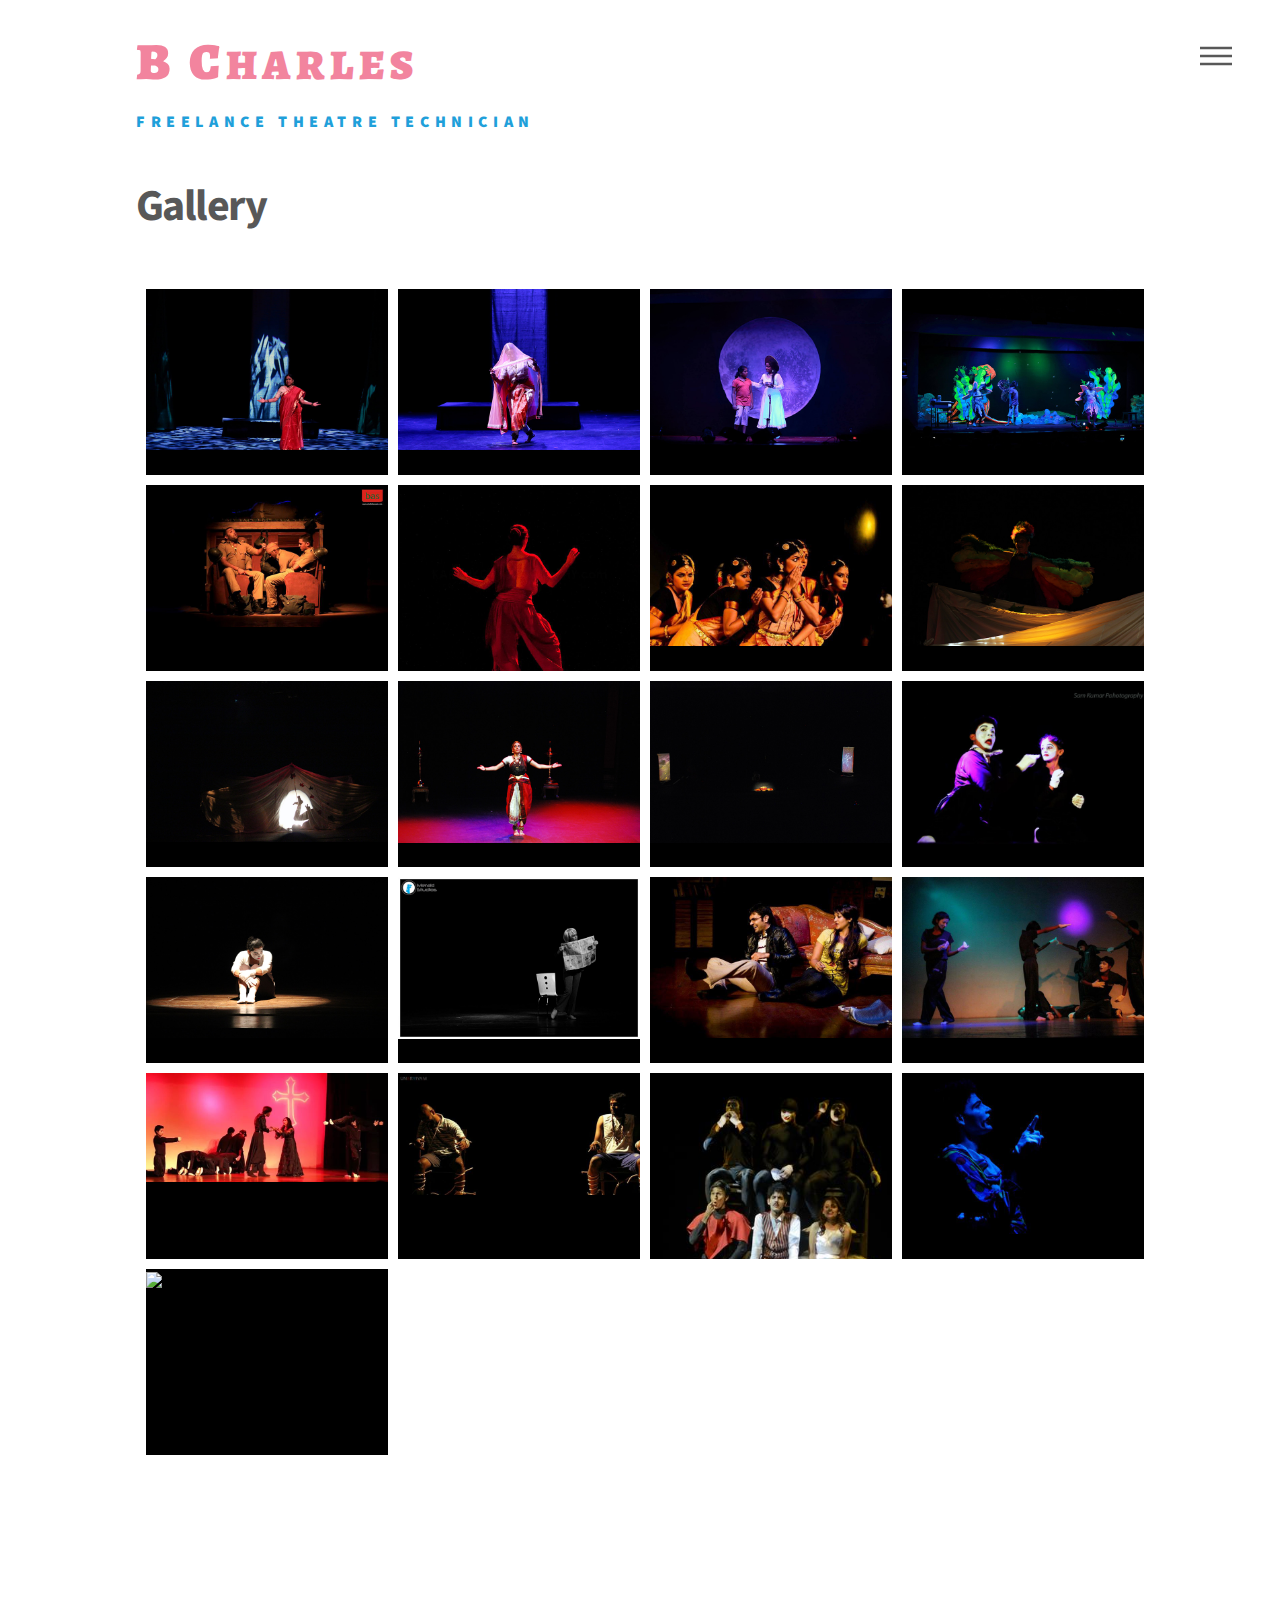
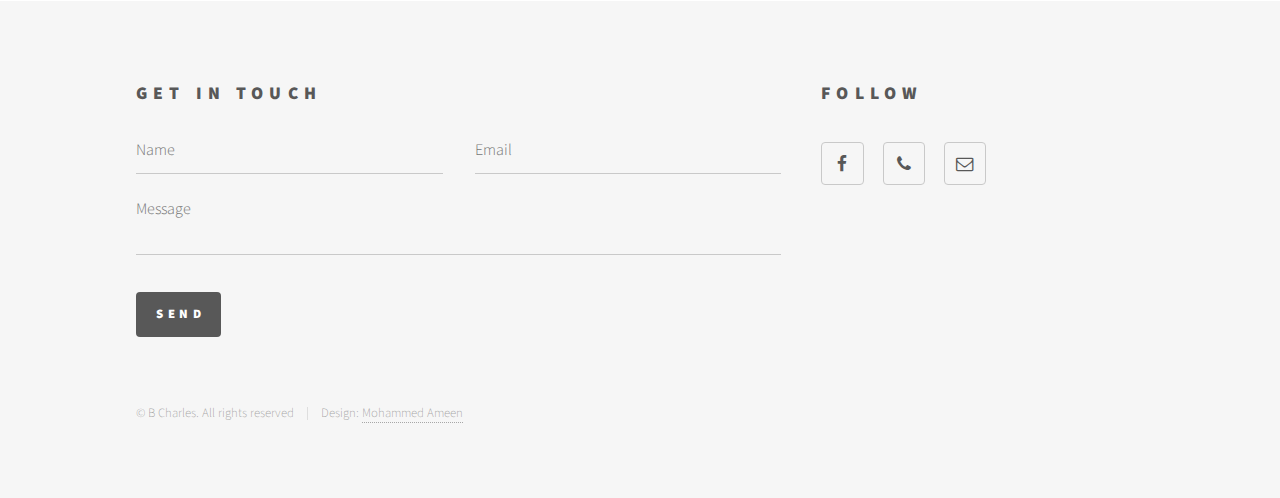
==== gallery.html @ 758cbd4a "Added all files (assets and markup)" ====
<!DOCTYPE html>
<html lang="en">
<!-- Head tag -->
<head>
    <meta charset="utf-8">
    <meta http-equiv="X-UA-Compatible" content="IE=edge">
    <meta name="viewport" content="width=device-width, initial-scale=1.0" />
    <title>Charles: Freelance Theatre Technician's Gallery</title>
    <!--[if lte IE 8]><script src="assets/js/ie/html5shiv.js"></script><![endif]-->
    <link rel="stylesheet" href="assets/css/gallery.css" type="text/css" />
    <!--[if lte IE 9]><link rel="stylesheet" href="assets/css/ie9.css" /><![endif]-->
    <!--[if lte IE 8]><link rel="stylesheet" href="assets/css/ie8.css" /><![endif]-->
    <!-- Meta tags -->
    <meta name="description" content="I’m Charles B, a multi-faceted freelance theatre technician with a background in History & Psychology. I spend most of my time doing Theatre, particularly lighting design, sound, stage and event management." />
    <meta name="keywords" content="charles b, b charles, charles theatre, chennai region, theatre, lighting design, sound design, stage design, set design, event management, freelance theatre technician, mithran devanesan, mithran, design, chennai, chennai theatre technician, freelance theatre chennai" />
    <meta name="robots" content="index, nofollow">
    <meta name="author" content="Charles B">
    <!-- Open Graph -->
    <meta property="og:title" content="Charles – Freelance Theatre Technician's Gallery.">
    <meta property="og:site_name" content="theatrecharles.com">
    <meta property="og:url" content="http://www.theatrecharles.com/gallery.html">
    <meta property="og:description" content="I’m Charles B, a multi-faceted freelance theatre technician with a background in History & Psychology. I spend most of my time doing Theatre, particularly lighting design, sound, stage and event management.">
    <meta property="og:type" content="website">
    <meta property="og:image" content="https://s3.amazonaws.com/www.theatrecharles.com/charles-thumb.jpg" />
    <!-- Twitter Card -->
    <meta name="twitter:card" content="summary_large_image">
    <meta name="twitter:site" content="theatrecharles.com">
    <meta name="twitter:title" content="Charles – Freelance Theatre Technician's Gallery.">
    <meta name="twitter:description" content="I’m Charles B, a multi-faceted freelance theatre technician with a background in History & Psychology. I spend most of my time doing Theatre, particularly lighting design, sound, stage and event management.">
    <meta name="twitter:image:src" content="https://s3.amazonaws.com/www.theatrecharles.com/charles-thumb.jpg">
    <!-- Gallery -->
    <link rel="stylesheet" type="text/css" href="assets/css/swipebox.min.css" />
    <!-- Google Analytics -->
</head>

<body>
    <div id="wrapper">
        <!-- Menu -->
        <!-- Header -->
        <header id="header">
            <div class="inner">

                <!-- Logo -->
                <a href="index.html" class="logo">
                    <span class="title"><span class="cap">B C</span>harles</span><br/><span class="tagline">Freelance Theatre Technician</span>
                </a>
                <!-- Nav -->
                <nav>
                    <ul>
                        <li><a href="#menu">Menu</a></li>
                    </ul>
                </nav>
            </div>
        </header>

        <!-- Menu -->
        <nav id="menu">
            <h2>Menu</h2>
            <ul>
                <li><a href="index.html">Home</a></li>
                <li><a href="portfolio.html">Portfolio</a></li>
                <li><a href="gallery.html" class="active-page">Gallery</a></li>
                <li><a href="about.html">About</a></li>
            </ul>
        </nav>

        <div id="main">
            <div class="inner">
                <!-- Main Content -->
                <h1>Gallery</h1>
                <!-- Gallery -->
                <div class="gallery-container">
                    <div class="picture-container">
                        <a href="images/Aham-sita-Gowri.jpg" class="swipebox" title="Aham Sita Gowri">
                            <img src="images/Aham-sita-Gowri.jpg" class="img-thumbnail">
                        </a>
                    </div>
                    <div class="picture-container">
                        <a href="images/Aham-Sita-Vidhya.jpg" class="swipebox" title="Aham Sita Vidhya">
                            <img src="images/Aham-Sita-Vidhya.jpg" class="img-thumbnail">
                        </a>
                    </div>
                    <div class="picture-container">
                        <a href="images/Bharathi-2.jpg" class="swipebox" title="Bharati 2">
                            <img src="images/Bharathi-2.jpg" class="img-thumbnail">
                        </a>
                    </div>
                
                    <div class="picture-container">
                        <a href="images/Bharathi.jpg" class="swipebox" title="Bharathi">
                            <img src="images/Bharathi.jpg" class="img-thumbnail">
                        </a>
                    </div>

                    <div class="picture-container">
                        <a href="images/biloxi-Blues.jpg" class="swipebox" title="Biloxi Blues">
                            <img src="images/biloxi-Blues.jpg" class="img-thumbnail">
                        </a>
                    </div>
                    <div class="picture-container">
                        <a href="images/Dance-2.jpg" class="swipebox" title="Dance 2">
                            <img src="images/Dance-2.jpg" class="img-thumbnail">
                        </a>
                    </div>
                    <div class="picture-container">
                        <a href="images/dance.jpg" class="swipebox" title="Dance">
                            <img src="images/dance.jpg" class="img-thumbnail">
                        </a>
                    </div>
                    <div class="picture-container">
                        <a href="images/edith-2.jpg" class="swipebox" title="Edith 2">
                            <img src="images/edith-2.jpg" class="img-thumbnail">
                        </a>
                    </div>
                    <div class="picture-container">
                        <a href="images/edith.jpg" class="swipebox" title="Edith">
                            <img src="images/edith.jpg" class="img-thumbnail">
                        </a>
                    </div>
                    <div class="picture-container">
                        <a href="images/F&A-anju.jpg" class="swipebox" title="Fire & Ash Anju">
                            <img src="images/F&A-anju.jpg" class="img-thumbnail">
                        </a>
                    </div>
                    <div class="picture-container">
                        <a href="images/fire-&-Ash.jpg" class="swipebox" title="Fire & Ash">
                            <img src="images/fire-&-Ash.jpg" class="img-thumbnail">
                        </a>
                    </div>
                    <div class="picture-container">
                        <a href="images/Mime-Festival.jpg" class="swipebox" title="Mime Festival">
                            <img src="images/Mime-Festival.jpg" class="img-thumbnail">
                        </a>
                    </div>
                    <div class="picture-container">
                        <a href="images/mime.jpg" class="swipebox" title="Mime">
                            <img src="images/mime.jpg" class="img-thumbnail">
                        </a>
                    </div>
                    <div class="picture-container">
                        <a href="images/ofra-France.jpg" class="swipebox" title="ofra France">
                            <img src="images/ofra-France.jpg" class="img-thumbnail">
                        </a>
                    </div>
                    <div class="picture-container">
                        <a href="images/Raj-&-his-red-hot-lovers.jpg" class="swipebox" title="Raj & his red hot lovers">
                            <img src="images/Raj-&-his-red-hot-lovers.jpg" class="img-thumbnail">
                        </a>
                    </div>
                    <div class="picture-container">
                        <a href="images/mactrics.jpeg" class="swipebox" title="Mactrics">
                            <img src="images/mactrics.jpeg" class="img-thumbnail">
                        </a>
                    </div>
                    <div class="picture-container">
                        <a href="images/Macbeth.jpeg" class="swipebox" title="Macbeth">
                            <img src="images/Macbeth.jpeg" class="img-thumbnail">
                        </a>
                    </div>
                    <div class="picture-container">
                        <a href="images/show-Boat.jpg" class="swipebox" title="Show boat">
                            <img src="images/show-Boat.jpg" class="img-thumbnail">
                        </a>
                    </div>
                    <div class="picture-container">
                        <a href="images/circus.jpg" class="swipebox" title="Circus">
                            <img src="images/circus.jpg" class="img-thumbnail">
                        </a>
                    </div>
                    <div class="picture-container">
                        <a href="images/vidhuran.jpeg" class="swipebox" title="Vidhuran">
                            <img src="images/vidhuran.jpeg" class="img-thumbnail">
                        </a>
                    </div>
                    <div class="picture-container">
                        <a href="images/clown.jpg" class="swipebox" title="Clown">
                            <img src="images/clown.jpg" class="img-thumbnail">
                        </a>
                    </div>
                </div>
            </div>
        </div>
        <!-- Footer -->
        <footer id="footer">
            <div class="inner">
                <section>
                    <h2>Get in touch</h2>
                    <form method="post" action="https://formspree.io/theatrecharles@gmail.com">
                        <div class="field half first">
                            <input type="text" name="name" id="name" placeholder="Name" />
                        </div>
                        <div class="field half">
                            <input type="email" name="email" id="email" placeholder="Email" />
                        </div>
                        <div class="field">
                            <textarea name="message" id="message" placeholder="Message"></textarea>
                        </div>
                        <input type="hidden" name="_next" value="http://www.theatrecharles.com/thanks.html" />
                        <ul class="actions">
                            <li><input type="submit" value="Send" class="special" /></li>
                        </ul>
                    </form>
                </section>
                <section>
                    <h2>Follow</h2>
                    <ul class="icons">
                        <li><a href="https://www.facebook.com/TheatreCharles/" class="icon style2 fa-facebook"><span class="label">Facebook</span></a></li>
                        <li><a href="tel:+919841495497" class="icon style2 fa-phone"><span class="label">Phone</span></a></li>
                        <li><a href="mailto:theatrecharles@gmail.com" class="icon style2 fa-envelope-o"><span class="label">Email</span></a></li>
                    </ul>
                </section>
                <ul class="copyright">
                    <li>&copy; B Charles. All rights reserved</li><li>Design: <a href="http://ameen.in">Mohammed Ameen</a></li>
                </ul>
            </div>
        </footer>
    </div>
<!-- Scripts -->
    <script src="https://ajax.googleapis.com/ajax/libs/jquery/2.2.4/jquery.min.js"></script>
    <script src="assets/js/skel.min.js"></script>
    <script src="assets/js/util.js"></script>
    <!--[if lte IE 8]><script src="assets/js/ie/respond.min.js"></script><![endif]-->
    <script src="assets/js/main.js"></script>
    <script src="assets/js/jquery.swipebox.min.js"></script>
    <script type="text/javascript">
        ;( function( $ ) {
            $( '.swipebox' ).swipebox();
        } )( jQuery );
    </script>
</body>
</html>
---- assets/css/gallery.css ----
@import url(font-awesome.min.css);
@import 'https://fonts.googleapis.com/css?family=Source+Sans+Pro:300,700,900';
@import 'https://fonts.googleapis.com/css?family=Alegreya+SC';

/* Reset */
html, body, div, span, applet, object, iframe, h1, h2, h3, h4, h5, h6, p, blockquote, pre, a, abbr, acronym, address, big, cite, code, del, dfn, em, img, ins, kbd, q, s, samp, small, strike, strong, sub, sup, tt, var, b, u, i, center, dl, dt, dd, ol, ul, li, fieldset, form, label, legend, table, caption, tbody, tfoot, thead, tr, th, td, article, aside, canvas, details, embed, figure, figcaption, footer, header, hgroup, menu, nav, output, ruby, section, summary, time, mark, audio, video {
  margin: 0;
  padding: 0;
  border: 0;
  font-size: 100%;
  font: inherit;
  vertical-align: baseline; }

article, aside, details, figcaption, figure, footer, header, hgroup, menu, nav, section {
  display: block; }

body {
  line-height: 1; }

ol, ul {
  list-style: none; }

blockquote, q {
  quotes: none; }

blockquote:before, blockquote:after, q:before, q:after {
  content: '';
  content: none; }

table {
  border-collapse: collapse;
  border-spacing: 0; }

body {
  -webkit-text-size-adjust: none; }

/* Box Model */
*, *:before, *:after {
  -moz-box-sizing: border-box;
  -webkit-box-sizing: border-box;
  box-sizing: border-box; }

/* Grid */
.row {
  border-bottom: solid 1px transparent;
  -moz-box-sizing: border-box;
  -webkit-box-sizing: border-box;
  box-sizing: border-box; }

.row > * {
  float: left;
  -moz-box-sizing: border-box;
  -webkit-box-sizing: border-box;
  box-sizing: border-box; }

.row:after, .row:before {
  content: '';
  display: block;
  clear: both;
  height: 0; }

.row.uniform > * > :first-child {
  margin-top: 0; }

.row.uniform > * > :last-child {
  margin-bottom: 0; }

.row.\30 \25 > * {
  padding: 0 0 0 0em; }

.row.\30 \25 {
  margin: 0 0 -1px 0em; }

.row.uniform.\30 \25 > * {
  padding: 0em 0 0 0em; }

.row.uniform.\30 \25 {
  margin: 0em 0 -1px 0em; }

.row > * {
  padding: 0 0 0 2em; }

.row {
  margin: 0 0 -1px -2em; }

.row.uniform > * {
  padding: 2em 0 0 2em; }

.row.uniform {
  margin: -2em 0 -1px -2em; }

.row.\32 00\25 > * {
  padding: 0 0 0 4em; }

.row.\32 00\25 {
  margin: 0 0 -1px -4em; }

.row.uniform.\32 00\25 > * {
  padding: 4em 0 0 4em; }

.row.uniform.\32 00\25 {
  margin: -4em 0 -1px -4em; }

.row.\31 50\25 > * {
  padding: 0 0 0 3em; }

.row.\31 50\25 {
  margin: 0 0 -1px -3em; }

.row.uniform.\31 50\25 > * {
  padding: 3em 0 0 3em; }

.row.uniform.\31 50\25 {
  margin: -3em 0 -1px -3em; }

.row.\35 0\25 > * {
  padding: 0 0 0 1em; }

.row.\35 0\25 {
  margin: 0 0 -1px -1em; }

.row.uniform.\35 0\25 > * {
  padding: 1em 0 0 1em; }

.row.uniform.\35 0\25 {
  margin: -1em 0 -1px -1em; }

.row.\32 5\25 > * {
  padding: 0 0 0 0.5em; }

.row.\32 5\25 {
  margin: 0 0 -1px -0.5em; }

.row.uniform.\32 5\25 > * {
  padding: 0.5em 0 0 0.5em; }

.row.uniform.\32 5\25 {
  margin: -0.5em 0 -1px -0.5em; }

.\31 2u, .\31 2u\24 {
  width: 100%;
  clear: none;
  margin-left: 0; }

.\31 1u, .\31 1u\24 {
  width: 91.6666666667%;
  clear: none;
  margin-left: 0; }

.\31 0u, .\31 0u\24 {
  width: 83.3333333333%;
  clear: none;
  margin-left: 0; }

.\39 u, .\39 u\24 {
  width: 75%;
  clear: none;
  margin-left: 0; }

.\38 u, .\38 u\24 {
  width: 66.6666666667%;
  clear: none;
  margin-left: 0; }

.\37 u, .\37 u\24 {
  width: 58.3333333333%;
  clear: none;
  margin-left: 0; }

.\36 u, .\36 u\24 {
  width: 50%;
  clear: none;
  margin-left: 0; }

.\35 u, .\35 u\24 {
  width: 41.6666666667%;
  clear: none;
  margin-left: 0; }

.\34 u, .\34 u\24 {
  width: 33.3333333333%;
  clear: none;
  margin-left: 0; }

.\33 u, .\33 u\24 {
  width: 25%;
  clear: none;
  margin-left: 0; }

.\32 u, .\32 u\24 {
  width: 16.6666666667%;
  clear: none;
  margin-left: 0; }

.\31 u, .\31 u\24 {
  width: 8.3333333333%;
  clear: none;
  margin-left: 0; }

.\31 2u\24 + *,
.\31 1u\24 + *,
.\31 0u\24 + *,
.\39 u\24 + *,
.\38 u\24 + *,
.\37 u\24 + *,
.\36 u\24 + *,
.\35 u\24 + *,
.\34 u\24 + *,
.\33 u\24 + *,
.\32 u\24 + *,
.\31 u\24 + * {
  clear: left; }

.\-11u {
  margin-left: 91.6666666667%; }

.\-10u {
  margin-left: 83.3333333333%; }

.\-9u {
  margin-left: 75%; }

.\-8u {
  margin-left: 66.6666666667%; }

.\-7u {
  margin-left: 58.3333333333%; }

.\-6u {
  margin-left: 50%; }

.\-5u {
  margin-left: 41.6666666667%; }

.\-4u {
  margin-left: 33.3333333333%; }

.\-3u {
  margin-left: 25%; }

.\-2u {
  margin-left: 16.6666666667%; }

.\-1u {
  margin-left: 8.3333333333%; }

@media screen and (max-width: 1680px) {
  .row > * {
    padding: 0 0 0 2em; }
  .row {
    margin: 0 0 -1px -2em; }
  .row.uniform > * {
    padding: 2em 0 0 2em; }
  .row.uniform {
    margin: -2em 0 -1px -2em; }
  .row.\32 00\25 > * {
    padding: 0 0 0 4em; }
  .row.\32 00\25 {
    margin: 0 0 -1px -4em; }
  .row.uniform.\32 00\25 > * {
    padding: 4em 0 0 4em; }
  .row.uniform.\32 00\25 {
    margin: -4em 0 -1px -4em; }
  .row.\31 50\25 > * {
    padding: 0 0 0 3em; }
  .row.\31 50\25 {
    margin: 0 0 -1px -3em; }
  .row.uniform.\31 50\25 > * {
    padding: 3em 0 0 3em; }
  .row.uniform.\31 50\25 {
    margin: -3em 0 -1px -3em; }
  .row.\35 0\25 > * {
    padding: 0 0 0 1em; }
  .row.\35 0\25 {
    margin: 0 0 -1px -1em; }
  .row.uniform.\35 0\25 > * {
    padding: 1em 0 0 1em; }
  .row.uniform.\35 0\25 {
    margin: -1em 0 -1px -1em; }
  .row.\32 5\25 > * {
    padding: 0 0 0 0.5em; }
  .row.\32 5\25 {
    margin: 0 0 -1px -0.5em; }
  .row.uniform.\32 5\25 > * {
    padding: 0.5em 0 0 0.5em; }
  .row.uniform.\32 5\25 {
    margin: -0.5em 0 -1px -0.5em; }
  .\31 2u\28xlarge\29, .\31 2u\24\28xlarge\29 {
    width: 100%;
    clear: none;
    margin-left: 0; }
  .\31 1u\28xlarge\29, .\31 1u\24\28xlarge\29 {
    width: 91.6666666667%;
    clear: none;
    margin-left: 0; }
  .\31 0u\28xlarge\29, .\31 0u\24\28xlarge\29 {
    width: 83.3333333333%;
    clear: none;
    margin-left: 0; }
  .\39 u\28xlarge\29, .\39 u\24\28xlarge\29 {
    width: 75%;
    clear: none;
    margin-left: 0; }
  .\38 u\28xlarge\29, .\38 u\24\28xlarge\29 {
    width: 66.6666666667%;
    clear: none;
    margin-left: 0; }
  .\37 u\28xlarge\29, .\37 u\24\28xlarge\29 {
    width: 58.3333333333%;
    clear: none;
    margin-left: 0; }
  .\36 u\28xlarge\29, .\36 u\24\28xlarge\29 {
    width: 50%;
    clear: none;
    margin-left: 0; }
  .\35 u\28xlarge\29, .\35 u\24\28xlarge\29 {
    width: 41.6666666667%;
    clear: none;
    margin-left: 0; }
  .\34 u\28xlarge\29, .\34 u\24\28xlarge\29 {
    width: 33.3333333333%;
    clear: none;
    margin-left: 0; }
  .\33 u\28xlarge\29, .\33 u\24\28xlarge\29 {
    width: 25%;
    clear: none;
    margin-left: 0; }
  .\32 u\28xlarge\29, .\32 u\24\28xlarge\29 {
    width: 16.6666666667%;
    clear: none;
    margin-left: 0; }
  .\31 u\28xlarge\29, .\31 u\24\28xlarge\29 {
    width: 8.3333333333%;
    clear: none;
    margin-left: 0; }
  .\31 2u\24\28xlarge\29 + *,
  .\31 1u\24\28xlarge\29 + *,
  .\31 0u\24\28xlarge\29 + *,
  .\39 u\24\28xlarge\29 + *,
  .\38 u\24\28xlarge\29 + *,
  .\37 u\24\28xlarge\29 + *,
  .\36 u\24\28xlarge\29 + *,
  .\35 u\24\28xlarge\29 + *,
  .\34 u\24\28xlarge\29 + *,
  .\33 u\24\28xlarge\29 + *,
  .\32 u\24\28xlarge\29 + *,
  .\31 u\24\28xlarge\29 + * {
    clear: left; }
  .\-11u\28xlarge\29 {
    margin-left: 91.6666666667%; }
  .\-10u\28xlarge\29 {
    margin-left: 83.3333333333%; }
  .\-9u\28xlarge\29 {
    margin-left: 75%; }
  .\-8u\28xlarge\29 {
    margin-left: 66.6666666667%; }
  .\-7u\28xlarge\29 {
    margin-left: 58.3333333333%; }
  .\-6u\28xlarge\29 {
    margin-left: 50%; }
  .\-5u\28xlarge\29 {
    margin-left: 41.6666666667%; }
  .\-4u\28xlarge\29 {
    margin-left: 33.3333333333%; }
  .\-3u\28xlarge\29 {
    margin-left: 25%; }
  .\-2u\28xlarge\29 {
    margin-left: 16.6666666667%; }
  .\-1u\28xlarge\29 {
    margin-left: 8.3333333333%; } }

@media screen and (max-width: 1280px) {
  .row > * {
    padding: 0 0 0 2em; }
  .row {
    margin: 0 0 -1px -2em; }
  .row.uniform > * {
    padding: 2em 0 0 2em; }
  .row.uniform {
    margin: -2em 0 -1px -2em; }
  .row.\32 00\25 > * {
    padding: 0 0 0 4em; }
  .row.\32 00\25 {
    margin: 0 0 -1px -4em; }
  .row.uniform.\32 00\25 > * {
    padding: 4em 0 0 4em; }
  .row.uniform.\32 00\25 {
    margin: -4em 0 -1px -4em; }
  .row.\31 50\25 > * {
    padding: 0 0 0 3em; }
  .row.\31 50\25 {
    margin: 0 0 -1px -3em; }
  .row.uniform.\31 50\25 > * {
    padding: 3em 0 0 3em; }
  .row.uniform.\31 50\25 {
    margin: -3em 0 -1px -3em; }
  .row.\35 0\25 > * {
    padding: 0 0 0 1em; }
  .row.\35 0\25 {
    margin: 0 0 -1px -1em; }
  .row.uniform.\35 0\25 > * {
    padding: 1em 0 0 1em; }
  .row.uniform.\35 0\25 {
    margin: -1em 0 -1px -1em; }
  .row.\32 5\25 > * {
    padding: 0 0 0 0.5em; }
  .row.\32 5\25 {
    margin: 0 0 -1px -0.5em; }
  .row.uniform.\32 5\25 > * {
    padding: 0.5em 0 0 0.5em; }
  .row.uniform.\32 5\25 {
    margin: -0.5em 0 -1px -0.5em; }
  .\31 2u\28large\29, .\31 2u\24\28large\29 {
    width: 100%;
    clear: none;
    margin-left: 0; }
  .\31 1u\28large\29, .\31 1u\24\28large\29 {
    width: 91.6666666667%;
    clear: none;
    margin-left: 0; }
  .\31 0u\28large\29, .\31 0u\24\28large\29 {
    width: 83.3333333333%;
    clear: none;
    margin-left: 0; }
  .\39 u\28large\29, .\39 u\24\28large\29 {
    width: 75%;
    clear: none;
    margin-left: 0; }
  .\38 u\28large\29, .\38 u\24\28large\29 {
    width: 66.6666666667%;
    clear: none;
    margin-left: 0; }
  .\37 u\28large\29, .\37 u\24\28large\29 {
    width: 58.3333333333%;
    clear: none;
    margin-left: 0; }
  .\36 u\28large\29, .\36 u\24\28large\29 {
    width: 50%;
    clear: none;
    margin-left: 0; }
  .\35 u\28large\29, .\35 u\24\28large\29 {
    width: 41.6666666667%;
    clear: none;
    margin-left: 0; }
  .\34 u\28large\29, .\34 u\24\28large\29 {
    width: 33.3333333333%;
    clear: none;
    margin-left: 0; }
  .\33 u\28large\29, .\33 u\24\28large\29 {
    width: 25%;
    clear: none;
    margin-left: 0; }
  .\32 u\28large\29, .\32 u\24\28large\29 {
    width: 16.6666666667%;
    clear: none;
    margin-left: 0; }
  .\31 u\28large\29, .\31 u\24\28large\29 {
    width: 8.3333333333%;
    clear: none;
    margin-left: 0; }
  .\31 2u\24\28large\29 + *,
  .\31 1u\24\28large\29 + *,
  .\31 0u\24\28large\29 + *,
  .\39 u\24\28large\29 + *,
  .\38 u\24\28large\29 + *,
  .\37 u\24\28large\29 + *,
  .\36 u\24\28large\29 + *,
  .\35 u\24\28large\29 + *,
  .\34 u\24\28large\29 + *,
  .\33 u\24\28large\29 + *,
  .\32 u\24\28large\29 + *,
  .\31 u\24\28large\29 + * {
    clear: left; }
  .\-11u\28large\29 {
    margin-left: 91.6666666667%; }
  .\-10u\28large\29 {
    margin-left: 83.3333333333%; }
  .\-9u\28large\29 {
    margin-left: 75%; }
  .\-8u\28large\29 {
    margin-left: 66.6666666667%; }
  .\-7u\28large\29 {
    margin-left: 58.3333333333%; }
  .\-6u\28large\29 {
    margin-left: 50%; }
  .\-5u\28large\29 {
    margin-left: 41.6666666667%; }
  .\-4u\28large\29 {
    margin-left: 33.3333333333%; }
  .\-3u\28large\29 {
    margin-left: 25%; }
  .\-2u\28large\29 {
    margin-left: 16.6666666667%; }
  .\-1u\28large\29 {
    margin-left: 8.3333333333%; } }

@media screen and (max-width: 980px) {
  .row > * {
    padding: 0 0 0 1.5em; }
  .row {
    margin: 0 0 -1px -1.5em; }
  .row.uniform > * {
    padding: 1.5em 0 0 1.5em; }
  .row.uniform {
    margin: -1.5em 0 -1px -1.5em; }
  .row.\32 00\25 > * {
    padding: 0 0 0 3em; }
  .row.\32 00\25 {
    margin: 0 0 -1px -3em; }
  .row.uniform.\32 00\25 > * {
    padding: 3em 0 0 3em; }
  .row.uniform.\32 00\25 {
    margin: -3em 0 -1px -3em; }
  .row.\31 50\25 > * {
    padding: 0 0 0 2.25em; }
  .row.\31 50\25 {
    margin: 0 0 -1px -2.25em; }
  .row.uniform.\31 50\25 > * {
    padding: 2.25em 0 0 2.25em; }
  .row.uniform.\31 50\25 {
    margin: -2.25em 0 -1px -2.25em; }
  .row.\35 0\25 > * {
    padding: 0 0 0 0.75em; }
  .row.\35 0\25 {
    margin: 0 0 -1px -0.75em; }
  .row.uniform.\35 0\25 > * {
    padding: 0.75em 0 0 0.75em; }
  .row.uniform.\35 0\25 {
    margin: -0.75em 0 -1px -0.75em; }
  .row.\32 5\25 > * {
    padding: 0 0 0 0.375em; }
  .row.\32 5\25 {
    margin: 0 0 -1px -0.375em; }
  .row.uniform.\32 5\25 > * {
    padding: 0.375em 0 0 0.375em; }
  .row.uniform.\32 5\25 {
    margin: -0.375em 0 -1px -0.375em; }
  .\31 2u\28medium\29, .\31 2u\24\28medium\29 {
    width: 100%;
    clear: none;
    margin-left: 0; }
  .\31 1u\28medium\29, .\31 1u\24\28medium\29 {
    width: 91.6666666667%;
    clear: none;
    margin-left: 0; }
  .\31 0u\28medium\29, .\31 0u\24\28medium\29 {
    width: 83.3333333333%;
    clear: none;
    margin-left: 0; }
  .\39 u\28medium\29, .\39 u\24\28medium\29 {
    width: 75%;
    clear: none;
    margin-left: 0; }
  .\38 u\28medium\29, .\38 u\24\28medium\29 {
    width: 66.6666666667%;
    clear: none;
    margin-left: 0; }
  .\37 u\28medium\29, .\37 u\24\28medium\29 {
    width: 58.3333333333%;
    clear: none;
    margin-left: 0; }
  .\36 u\28medium\29, .\36 u\24\28medium\29 {
    width: 50%;
    clear: none;
    margin-left: 0; }
  .\35 u\28medium\29, .\35 u\24\28medium\29 {
    width: 41.6666666667%;
    clear: none;
    margin-left: 0; }
  .\34 u\28medium\29, .\34 u\24\28medium\29 {
    width: 33.3333333333%;
    clear: none;
    margin-left: 0; }
  .\33 u\28medium\29, .\33 u\24\28medium\29 {
    width: 25%;
    clear: none;
    margin-left: 0; }
  .\32 u\28medium\29, .\32 u\24\28medium\29 {
    width: 16.6666666667%;
    clear: none;
    margin-left: 0; }
  .\31 u\28medium\29, .\31 u\24\28medium\29 {
    width: 8.3333333333%;
    clear: none;
    margin-left: 0; }
  .\31 2u\24\28medium\29 + *,
  .\31 1u\24\28medium\29 + *,
  .\31 0u\24\28medium\29 + *,
  .\39 u\24\28medium\29 + *,
  .\38 u\24\28medium\29 + *,
  .\37 u\24\28medium\29 + *,
  .\36 u\24\28medium\29 + *,
  .\35 u\24\28medium\29 + *,
  .\34 u\24\28medium\29 + *,
  .\33 u\24\28medium\29 + *,
  .\32 u\24\28medium\29 + *,
  .\31 u\24\28medium\29 + * {
    clear: left; }
  .\-11u\28medium\29 {
    margin-left: 91.6666666667%; }
  .\-10u\28medium\29 {
    margin-left: 83.3333333333%; }
  .\-9u\28medium\29 {
    margin-left: 75%; }
  .\-8u\28medium\29 {
    margin-left: 66.6666666667%; }
  .\-7u\28medium\29 {
    margin-left: 58.3333333333%; }
  .\-6u\28medium\29 {
    margin-left: 50%; }
  .\-5u\28medium\29 {
    margin-left: 41.6666666667%; }
  .\-4u\28medium\29 {
    margin-left: 33.3333333333%; }
  .\-3u\28medium\29 {
    margin-left: 25%; }
  .\-2u\28medium\29 {
    margin-left: 16.6666666667%; }
  .\-1u\28medium\29 {
    margin-left: 8.3333333333%; } }

@media screen and (max-width: 736px) {
  .row > * {
    padding: 0 0 0 1em; }
  .row {
    margin: 0 0 -1px -1em; }
  .row.uniform > * {
    padding: 1em 0 0 1em; }
  .row.uniform {
    margin: -1em 0 -1px -1em; }
  .row.\32 00\25 > * {
    padding: 0 0 0 2em; }
  .row.\32 00\25 {
    margin: 0 0 -1px -2em; }
  .row.uniform.\32 00\25 > * {
    padding: 2em 0 0 2em; }
  .row.uniform.\32 00\25 {
    margin: -2em 0 -1px -2em; }
  .row.\31 50\25 > * {
    padding: 0 0 0 1.5em; }
  .row.\31 50\25 {
    margin: 0 0 -1px -1.5em; }
  .row.uniform.\31 50\25 > * {
    padding: 1.5em 0 0 1.5em; }
  .row.uniform.\31 50\25 {
    margin: -1.5em 0 -1px -1.5em; }
  .row.\35 0\25 > * {
    padding: 0 0 0 0.5em; }
  .row.\35 0\25 {
    margin: 0 0 -1px -0.5em; }
  .row.uniform.\35 0\25 > * {
    padding: 0.5em 0 0 0.5em; }
  .row.uniform.\35 0\25 {
    margin: -0.5em 0 -1px -0.5em; }
  .row.\32 5\25 > * {
    padding: 0 0 0 0.25em; }
  .row.\32 5\25 {
    margin: 0 0 -1px -0.25em; }
  .row.uniform.\32 5\25 > * {
    padding: 0.25em 0 0 0.25em; }
  .row.uniform.\32 5\25 {
    margin: -0.25em 0 -1px -0.25em; }
  .\31 2u\28small\29, .\31 2u\24\28small\29 {
    width: 100%;
    clear: none;
    margin-left: 0; }
  .\31 1u\28small\29, .\31 1u\24\28small\29 {
    width: 91.6666666667%;
    clear: none;
    margin-left: 0; }
  .\31 0u\28small\29, .\31 0u\24\28small\29 {
    width: 83.3333333333%;
    clear: none;
    margin-left: 0; }
  .\39 u\28small\29, .\39 u\24\28small\29 {
    width: 75%;
    clear: none;
    margin-left: 0; }
  .\38 u\28small\29, .\38 u\24\28small\29 {
    width: 66.6666666667%;
    clear: none;
    margin-left: 0; }
  .\37 u\28small\29, .\37 u\24\28small\29 {
    width: 58.3333333333%;
    clear: none;
    margin-left: 0; }
  .\36 u\28small\29, .\36 u\24\28small\29 {
    width: 50%;
    clear: none;
    margin-left: 0; }
  .\35 u\28small\29, .\35 u\24\28small\29 {
    width: 41.6666666667%;
    clear: none;
    margin-left: 0; }
  .\34 u\28small\29, .\34 u\24\28small\29 {
    width: 33.3333333333%;
    clear: none;
    margin-left: 0; }
  .\33 u\28small\29, .\33 u\24\28small\29 {
    width: 25%;
    clear: none;
    margin-left: 0; }
  .\32 u\28small\29, .\32 u\24\28small\29 {
    width: 16.6666666667%;
    clear: none;
    margin-left: 0; }
  .\31 u\28small\29, .\31 u\24\28small\29 {
    width: 8.3333333333%;
    clear: none;
    margin-left: 0; }
  .\31 2u\24\28small\29 + *,
  .\31 1u\24\28small\29 + *,
  .\31 0u\24\28small\29 + *,
  .\39 u\24\28small\29 + *,
  .\38 u\24\28small\29 + *,
  .\37 u\24\28small\29 + *,
  .\36 u\24\28small\29 + *,
  .\35 u\24\28small\29 + *,
  .\34 u\24\28small\29 + *,
  .\33 u\24\28small\29 + *,
  .\32 u\24\28small\29 + *,
  .\31 u\24\28small\29 + * {
    clear: left; }
  .\-11u\28small\29 {
    margin-left: 91.6666666667%; }
  .\-10u\28small\29 {
    margin-left: 83.3333333333%; }
  .\-9u\28small\29 {
    margin-left: 75%; }
  .\-8u\28small\29 {
    margin-left: 66.6666666667%; }
  .\-7u\28small\29 {
    margin-left: 58.3333333333%; }
  .\-6u\28small\29 {
    margin-left: 50%; }
  .\-5u\28small\29 {
    margin-left: 41.6666666667%; }
  .\-4u\28small\29 {
    margin-left: 33.3333333333%; }
  .\-3u\28small\29 {
    margin-left: 25%; }
  .\-2u\28small\29 {
    margin-left: 16.6666666667%; }
  .\-1u\28small\29 {
    margin-left: 8.3333333333%; } }

@media screen and (max-width: 480px) {
  .row > * {
    padding: 0 0 0 1em; }
  .row {
    margin: 0 0 -1px -1em; }
  .row.uniform > * {
    padding: 1em 0 0 1em; }
  .row.uniform {
    margin: -1em 0 -1px -1em; }
  .row.\32 00\25 > * {
    padding: 0 0 0 2em; }
  .row.\32 00\25 {
    margin: 0 0 -1px -2em; }
  .row.uniform.\32 00\25 > * {
    padding: 2em 0 0 2em; }
  .row.uniform.\32 00\25 {
    margin: -2em 0 -1px -2em; }
  .row.\31 50\25 > * {
    padding: 0 0 0 1.5em; }
  .row.\31 50\25 {
    margin: 0 0 -1px -1.5em; }
  .row.uniform.\31 50\25 > * {
    padding: 1.5em 0 0 1.5em; }
  .row.uniform.\31 50\25 {
    margin: -1.5em 0 -1px -1.5em; }
  .row.\35 0\25 > * {
    padding: 0 0 0 0.5em; }
  .row.\35 0\25 {
    margin: 0 0 -1px -0.5em; }
  .row.uniform.\35 0\25 > * {
    padding: 0.5em 0 0 0.5em; }
  .row.uniform.\35 0\25 {
    margin: -0.5em 0 -1px -0.5em; }
  .row.\32 5\25 > * {
    padding: 0 0 0 0.25em; }
  .row.\32 5\25 {
    margin: 0 0 -1px -0.25em; }
  .row.uniform.\32 5\25 > * {
    padding: 0.25em 0 0 0.25em; }
  .row.uniform.\32 5\25 {
    margin: -0.25em 0 -1px -0.25em; }
  .\31 2u\28xsmall\29, .\31 2u\24\28xsmall\29 {
    width: 100%;
    clear: none;
    margin-left: 0; }
  .\31 1u\28xsmall\29, .\31 1u\24\28xsmall\29 {
    width: 91.6666666667%;
    clear: none;
    margin-left: 0; }
  .\31 0u\28xsmall\29, .\31 0u\24\28xsmall\29 {
    width: 83.3333333333%;
    clear: none;
    margin-left: 0; }
  .\39 u\28xsmall\29, .\39 u\24\28xsmall\29 {
    width: 75%;
    clear: none;
    margin-left: 0; }
  .\38 u\28xsmall\29, .\38 u\24\28xsmall\29 {
    width: 66.6666666667%;
    clear: none;
    margin-left: 0; }
  .\37 u\28xsmall\29, .\37 u\24\28xsmall\29 {
    width: 58.3333333333%;
    clear: none;
    margin-left: 0; }
  .\36 u\28xsmall\29, .\36 u\24\28xsmall\29 {
    width: 50%;
    clear: none;
    margin-left: 0; }
  .\35 u\28xsmall\29, .\35 u\24\28xsmall\29 {
    width: 41.6666666667%;
    clear: none;
    margin-left: 0; }
  .\34 u\28xsmall\29, .\34 u\24\28xsmall\29 {
    width: 33.3333333333%;
    clear: none;
    margin-left: 0; }
  .\33 u\28xsmall\29, .\33 u\24\28xsmall\29 {
    width: 25%;
    clear: none;
    margin-left: 0; }
  .\32 u\28xsmall\29, .\32 u\24\28xsmall\29 {
    width: 16.6666666667%;
    clear: none;
    margin-left: 0; }
  .\31 u\28xsmall\29, .\31 u\24\28xsmall\29 {
    width: 8.3333333333%;
    clear: none;
    margin-left: 0; }
  .\31 2u\24\28xsmall\29 + *,
  .\31 1u\24\28xsmall\29 + *,
  .\31 0u\24\28xsmall\29 + *,
  .\39 u\24\28xsmall\29 + *,
  .\38 u\24\28xsmall\29 + *,
  .\37 u\24\28xsmall\29 + *,
  .\36 u\24\28xsmall\29 + *,
  .\35 u\24\28xsmall\29 + *,
  .\34 u\24\28xsmall\29 + *,
  .\33 u\24\28xsmall\29 + *,
  .\32 u\24\28xsmall\29 + *,
  .\31 u\24\28xsmall\29 + * {
    clear: left; }
  .\-11u\28xsmall\29 {
    margin-left: 91.6666666667%; }
  .\-10u\28xsmall\29 {
    margin-left: 83.3333333333%; }
  .\-9u\28xsmall\29 {
    margin-left: 75%; }
  .\-8u\28xsmall\29 {
    margin-left: 66.6666666667%; }
  .\-7u\28xsmall\29 {
    margin-left: 58.3333333333%; }
  .\-6u\28xsmall\29 {
    margin-left: 50%; }
  .\-5u\28xsmall\29 {
    margin-left: 41.6666666667%; }
  .\-4u\28xsmall\29 {
    margin-left: 33.3333333333%; }
  .\-3u\28xsmall\29 {
    margin-left: 25%; }
  .\-2u\28xsmall\29 {
    margin-left: 16.6666666667%; }
  .\-1u\28xsmall\29 {
    margin-left: 8.3333333333%; } }

@media screen and (max-width: 360px) {
  .row > * {
    padding: 0 0 0 1em; }
  .row {
    margin: 0 0 -1px -1em; }
  .row.uniform > * {
    padding: 1em 0 0 1em; }
  .row.uniform {
    margin: -1em 0 -1px -1em; }
  .row.\32 00\25 > * {
    padding: 0 0 0 2em; }
  .row.\32 00\25 {
    margin: 0 0 -1px -2em; }
  .row.uniform.\32 00\25 > * {
    padding: 2em 0 0 2em; }
  .row.uniform.\32 00\25 {
    margin: -2em 0 -1px -2em; }
  .row.\31 50\25 > * {
    padding: 0 0 0 1.5em; }
  .row.\31 50\25 {
    margin: 0 0 -1px -1.5em; }
  .row.uniform.\31 50\25 > * {
    padding: 1.5em 0 0 1.5em; }
  .row.uniform.\31 50\25 {
    margin: -1.5em 0 -1px -1.5em; }
  .row.\35 0\25 > * {
    padding: 0 0 0 0.5em; }
  .row.\35 0\25 {
    margin: 0 0 -1px -0.5em; }
  .row.uniform.\35 0\25 > * {
    padding: 0.5em 0 0 0.5em; }
  .row.uniform.\35 0\25 {
    margin: -0.5em 0 -1px -0.5em; }
  .row.\32 5\25 > * {
    padding: 0 0 0 0.25em; }
  .row.\32 5\25 {
    margin: 0 0 -1px -0.25em; }
  .row.uniform.\32 5\25 > * {
    padding: 0.25em 0 0 0.25em; }
  .row.uniform.\32 5\25 {
    margin: -0.25em 0 -1px -0.25em; }
  .\31 2u\28xxsmall\29, .\31 2u\24\28xxsmall\29 {
    width: 100%;
    clear: none;
    margin-left: 0; }
  .\31 1u\28xxsmall\29, .\31 1u\24\28xxsmall\29 {
    width: 91.6666666667%;
    clear: none;
    margin-left: 0; }
  .\31 0u\28xxsmall\29, .\31 0u\24\28xxsmall\29 {
    width: 83.3333333333%;
    clear: none;
    margin-left: 0; }
  .\39 u\28xxsmall\29, .\39 u\24\28xxsmall\29 {
    width: 75%;
    clear: none;
    margin-left: 0; }
  .\38 u\28xxsmall\29, .\38 u\24\28xxsmall\29 {
    width: 66.6666666667%;
    clear: none;
    margin-left: 0; }
  .\37 u\28xxsmall\29, .\37 u\24\28xxsmall\29 {
    width: 58.3333333333%;
    clear: none;
    margin-left: 0; }
  .\36 u\28xxsmall\29, .\36 u\24\28xxsmall\29 {
    width: 50%;
    clear: none;
    margin-left: 0; }
  .\35 u\28xxsmall\29, .\35 u\24\28xxsmall\29 {
    width: 41.6666666667%;
    clear: none;
    margin-left: 0; }
  .\34 u\28xxsmall\29, .\34 u\24\28xxsmall\29 {
    width: 33.3333333333%;
    clear: none;
    margin-left: 0; }
  .\33 u\28xxsmall\29, .\33 u\24\28xxsmall\29 {
    width: 25%;
    clear: none;
    margin-left: 0; }
  .\32 u\28xxsmall\29, .\32 u\24\28xxsmall\29 {
    width: 16.6666666667%;
    clear: none;
    margin-left: 0; }
  .\31 u\28xxsmall\29, .\31 u\24\28xxsmall\29 {
    width: 8.3333333333%;
    clear: none;
    margin-left: 0; }
  .\31 2u\24\28xxsmall\29 + *,
  .\31 1u\24\28xxsmall\29 + *,
  .\31 0u\24\28xxsmall\29 + *,
  .\39 u\24\28xxsmall\29 + *,
  .\38 u\24\28xxsmall\29 + *,
  .\37 u\24\28xxsmall\29 + *,
  .\36 u\24\28xxsmall\29 + *,
  .\35 u\24\28xxsmall\29 + *,
  .\34 u\24\28xxsmall\29 + *,
  .\33 u\24\28xxsmall\29 + *,
  .\32 u\24\28xxsmall\29 + *,
  .\31 u\24\28xxsmall\29 + * {
    clear: left; }
  .\-11u\28xxsmall\29 {
    margin-left: 91.6666666667%; }
  .\-10u\28xxsmall\29 {
    margin-left: 83.3333333333%; }
  .\-9u\28xxsmall\29 {
    margin-left: 75%; }
  .\-8u\28xxsmall\29 {
    margin-left: 66.6666666667%; }
  .\-7u\28xxsmall\29 {
    margin-left: 58.3333333333%; }
  .\-6u\28xxsmall\29 {
    margin-left: 50%; }
  .\-5u\28xxsmall\29 {
    margin-left: 41.6666666667%; }
  .\-4u\28xxsmall\29 {
    margin-left: 33.3333333333%; }
  .\-3u\28xxsmall\29 {
    margin-left: 25%; }
  .\-2u\28xxsmall\29 {
    margin-left: 16.6666666667%; }
  .\-1u\28xxsmall\29 {
    margin-left: 8.3333333333%; } }

/* Basic */
@-ms-viewport {
  width: device-width; }

body {
  -ms-overflow-style: scrollbar; }

@media screen and (max-width: 480px) {
  html, body {
    min-width: 320px; } }

body {
  background: #ffffff; }
  body.is-loading *, body.is-loading *:before, body.is-loading *:after {
    -moz-animation: none !important;
    -webkit-animation: none !important;
    -ms-animation: none !important;
    animation: none !important;
    -moz-transition: none !important;
    -webkit-transition: none !important;
    -ms-transition: none !important;
    transition: none !important; }

/* Type */
body, input, select, textarea {
  color: #585858;
  font-family: "Source Sans Pro", Helvetica, sans-serif;
  font-size: 16pt;
  font-weight: 300;
  line-height: 1.75; }
  @media screen and (max-width: 1680px) {
    body, input, select, textarea {
      font-size: 14pt; } }
  @media screen and (max-width: 1280px) {
    body, input, select, textarea {
      font-size: 12pt; } }

a {
  -moz-transition: border-bottom-color 0.2s ease, color 0.2s ease;
  -webkit-transition: border-bottom-color 0.2s ease, color 0.2s ease;
  -ms-transition: border-bottom-color 0.2s ease, color 0.2s ease;
  transition: border-bottom-color 0.2s ease, color 0.2s ease;
  text-decoration: none;
  color: #585858;
  border-bottom: dotted 1px rgba(88, 88, 88, 0.5); }
  a:hover {
    border-bottom-color: transparent;
    color: #1fa0da !important; }

strong, b {
  font-weight: 900; }

em, i {
  font-style: italic; }

p {
  margin: 0 0 2em 0; }

h1 {
  font-size: 2.75em;
  font-weight: 700;
  line-height: 1.3;
  margin: 0 0 1em 0;
  letter-spacing: -0.035em; }
  h1 a {
    color: inherit; }
  @media screen and (max-width: 736px) {
    h1 {
      font-size: 2em;
      margin: 0 0 1em 0; } }
  @media screen and (max-width: 360px) {
    h1 {
      font-size: 1.75em; } }

h2, h3, h4, h5, h6 {
  font-weight: 900;
  line-height: 1.5;
  margin: 0 0 2em 0;
  text-transform: uppercase;
  letter-spacing: 0.35em; }
  h2 a, h3 a, h4 a, h5 a, h6 a {
    color: inherit; }

h2 {
  font-size: 1.1em; }

h3 {
  font-size: 1em; }

h4 {
  font-size: 0.8em; }

h5 {
  font-size: 0.8em; }

h6 {
  font-size: 0.8em; }

@media screen and (max-width: 980px) {
  h1 br, h2 br, h3 br, h4 br, h5 br, h6 br {
    display: none; } }

@media screen and (max-width: 736px) {
  h2 {
    font-size: 1em; }
  h3 {
    font-size: 0.8em; } }

sub {
  font-size: 0.8em;
  position: relative;
  top: 0.5em; }

sup {
  font-size: 0.8em;
  position: relative;
  top: -0.5em; }

blockquote {
  border-left: solid 4px #c9c9c9;
  font-style: italic;
  margin: 0 0 2em 0;
  padding: 0.5em 0 0.5em 2em; }

code {
  background: rgba(144, 144, 144, 0.075);
  border-radius: 4px;
  font-family: "Courier New", monospace;
  font-size: 0.9em;
  margin: 0 0.25em;
  padding: 0.25em 0.65em; }

pre {
  -webkit-overflow-scrolling: touch;
  font-family: "Courier New", monospace;
  font-size: 0.9em;
  margin: 0 0 2em 0; }
  pre code {
    display: block;
    line-height: 1.75;
    padding: 1em 1.5em;
    overflow-x: auto; }

hr {
  border: 0;
  border-bottom: solid 1px #c9c9c9;
  margin: 2em 0; }
  hr.major {
    margin: 3em 0; }

.align-left {
  text-align: left; }

.align-center {
  text-align: center; }

.align-right {
  text-align: right; }

.video-container {
  position: relative;
  padding-top: 56.25%;
  height: 0;
  overflow: hidden; }
  .video-container iframe, .video-container object, .video-container embed {
    position: absolute;
    top: 0;
    left: 0;
    width: 100%;
    height: 100%;
    margin-top: 0; }

pre > code {
  display: block;
  width: 100%;
  box-sizing: border-box;
  padding: 15px;
  font-family: Courier New, Courier, monospace;
  border: none;
  margin: 0;
  cursor: text;
  overflow-x: auto;
  line-height: 1.7em;
  font-size: 15px; }

code {
  font-size: 15px;
  display: inline-block;
  font-family: "Courier New", Courier, monospace;
  font-weight: 400;
  background-color: #f7f8f8;
  padding: 0 10px; }

figure.highlight,
.codeblock {
  margin: 35px 0 50px 0;
  line-height: 1.3em;
  overflow: scroll; }

figure.highlight table,
.codeblock table {
  display: block;
  width: 100%;
  margin: 0; }

figure.highlight table tr {
  border: 0; }

figure.highlight pre,
figure.highlight .gutter,
figure.highlight .code,
figure.highlight .tag,
.codeblock pre,
.codeblock .gutter,
.codeblock .code,
.codeblock .tag {
  font-family: Courier New, Courier, monospace;
  border: none;
  padding: 0;
  margin: 0;
  cursor: text; }

figure.highlight .gutter,
figure.highlight .code,
.codeblock .gutter,
.codeblock .code {
  vertical-align: top; }

figure.highlight.plain .gutter,
.codeblock.plain .gutter {
  display: none; }

figure.highlight figcaption,
.codeblock figcaption {
  font-size: 15px;
  padding: 0 15px 20px;
  margin: 0; }

figure.highlight figcaption a,
.codeblock figcaption a {
  float: right; }

figure.highlight .gutter,
.codeblock .gutter {
  border-right: 1px solid;
  padding: 0.3em 15px; }

figure.highlight .code,
.codeblock .code {
  padding: 0.3em 15px 0.3em 1em;
  width: 100%; }

figure.highlight .code pre,
.codeblock .code pre {
  max-width: calc(750px - 50px);
  overflow-x: auto;
  overflow-y: hidden; }

figure.highlight .line,
.codeblock .line {
  height: 1.3em;
  font-size: 15px; }

.codeblock--tabbed figure.highlight,
.codeblock--tabbed pre > code {
  margin-bottom: 0;
  padding-bottom: 0; }

.codeblock--tabbed figcaption a, .codeblock--tabbed figcaption span {
  float: left !important; }

.codeblock--tabbed figcaption .tabs {
  float: right; }

.codeblock--tabbed figcaption .tabs .tab {
  cursor: pointer;
  display: inline-block;
  margin: 0 5px;
  padding: 0 7px; }

.codeblock--tabbed figcaption .tabs .tab:last-child {
  margin-right: 0; }

.gist .line,
.gist .line-number {
  font-family: "Courier New", Courier, monospace;
  font-size: 1em;
  margin: 0 0 5px 0; }

pre > code {
  background: #f7f8f8;
  color: #333; }

code {
  background-color: #f7f8f8; }

.codeblock--tabbed figcaption .tab.active {
  background: #349ef3;
  color: white; }

figure.highlight, .codeblock {
  color: #333; }

figure.highlight figcaption, .codeblock figcaption {
  background: #f7f8f8;
  color: #999999; }

figure.highlight .gutter, .codeblock .gutter {
  border-right-color: #e6e6e6; }

figure.highlight .gutter .line, .codeblock .gutter .line {
  color: #aaaaaa; }

figure.highlight .comment, .codeblock .comment {
  color: #969896; }

figure.highlight .string, .codeblock .string {
  color: #183691; }

figure.highlight .keyword, .codeblock .keyword {
  color: #a71d5d; }

figure.highlight.apacheconf .code .common, figure.highlight.apacheconf .code .nomarkup, figure.highlight.apacheconf .code .attribute, figure.highlight.apacheconf .code .variable, figure.highlight.apacheconf .code .cbracket, figure.highlight.apacheconf .code .keyword {
  color: #0086b3; }

.codeblock.apacheconf .code .common, .codeblock.apacheconf .code .nomarkup, .codeblock.apacheconf .code .attribute, .codeblock.apacheconf .code .variable, .codeblock.apacheconf .code .cbracket, .codeblock.apacheconf .code .keyword {
  color: #0086b3; }

figure.highlight.apacheconf .code .sqbracket, .codeblock.apacheconf .code .sqbracket {
  color: #df5000; }

figure.highlight.apacheconf .code .section, figure.highlight.apacheconf .code .tag {
  color: #63a35c; }

.codeblock.apacheconf .code .section, .codeblock.apacheconf .code .tag {
  color: #63a35c; }

figure.highlight.bash .code .shebang, .codeblock.bash .code .shebang {
  color: #969896; }

figure.highlight.bash .code .literal, figure.highlight.bash .code .built_in {
  color: #0086b3; }

.codeblock.bash .code .literal, .codeblock.bash .code .built_in {
  color: #0086b3; }

figure.highlight.bash .code .variable, .codeblock.bash .code .variable {
  color: #333; }

figure.highlight.bash .code .title, .codeblock.bash .code .title, figure.highlight.coffeescript .code .title, .codeblock.coffeescript .code .title {
  color: #795da3; }

figure.highlight.coffeescript .code .literal, figure.highlight.coffeescript .code .built_in, figure.highlight.coffeescript .code .number {
  color: #0086b3; }

.codeblock.coffeescript .code .literal, .codeblock.coffeescript .code .built_in, .codeblock.coffeescript .code .number {
  color: #0086b3; }

figure.highlight.coffeescript .code .reserved, figure.highlight.coffeescript .code .attribute {
  color: #1d3e81; }

.codeblock.coffeescript .code .reserved, .codeblock.coffeescript .code .attribute {
  color: #1d3e81; }

figure.highlight.coffeescript .code .subst, figure.highlight.coffeescript .code .regexp, figure.highlight.coffeescript .code .attribute {
  color: #df5000; }

.codeblock.coffeescript .code .subst, .codeblock.coffeescript .code .regexp, .codeblock.coffeescript .code .attribute {
  color: #df5000; }

figure.highlight.cpp .code .preprocessor, figure.highlight.c .code .preprocessor {
  color: #df5000; }

.codeblock.cpp .code .preprocessor, .codeblock.c .code .preprocessor {
  color: #df5000; }

figure.highlight.cpp .code .meta-keyword, figure.highlight.c .code .meta-keyword {
  color: #a71d5d; }

.codeblock.cpp .code .meta-keyword, .codeblock.c .code .meta-keyword {
  color: #a71d5d; }

figure.highlight.cpp .code .title, figure.highlight.c .code .title {
  color: #795da3; }

.codeblock.cpp .code .title, .codeblock.c .code .title {
  color: #795da3; }

figure.highlight.cpp .code .number, figure.highlight.cpp .code .built_in {
  color: #0086b3; }

figure.highlight.c .code .number, figure.highlight.c .code .built_in {
  color: #0086b3; }

.codeblock.cpp .code .number, .codeblock.cpp .code .built_in {
  color: #0086b3; }

.codeblock.c .code .number, .codeblock.c .code .built_in {
  color: #0086b3; }

figure.highlight.cs .code .preprocessor, .codeblock.cs .code .preprocessor {
  color: #333; }
  figure.highlight.cs .code .preprocessor .keyword, .codeblock.cs .code .preprocessor .keyword {
    color: #333; }

figure.highlight.cs .code .title, .codeblock.cs .code .title {
  color: #795da3; }

figure.highlight.cs .code .number, figure.highlight.cs .code .built_in {
  color: #0086b3; }

.codeblock.cs .code .number, .codeblock.cs .code .built_in {
  color: #0086b3; }

figure.highlight.cs .code .xmlDocTag, figure.highlight.cs .code .doctag {
  color: #63a35c; }

.codeblock.cs .code .xmlDocTag, .codeblock.cs .code .doctag {
  color: #63a35c; }

figure.highlight.css .code .at_rule, figure.highlight.css .code .important, figure.highlight.css .code .meta {
  color: #a71d5d; }

.codeblock.css .code .at_rule, .codeblock.css .code .important, .codeblock.css .code .meta {
  color: #a71d5d; }

figure.highlight.css .code .attribute, figure.highlight.css .code .hexcolor, figure.highlight.css .code .number, figure.highlight.css .code .function {
  color: #0086b3; }

.codeblock.css .code .attribute, .codeblock.css .code .hexcolor, .codeblock.css .code .number, .codeblock.css .code .function {
  color: #0086b3; }

figure.highlight.css .code .attr_selector, figure.highlight.css .code .value {
  color: #333; }

.codeblock.css .code .attr_selector, .codeblock.css .code .value {
  color: #333; }

figure.highlight.css .code .id, figure.highlight.css .code .class, figure.highlight.css .code .pseudo, figure.highlight.css .code .selector-pseudo {
  color: #795da3; }

.codeblock.css .code .id, .codeblock.css .code .class, .codeblock.css .code .pseudo, .codeblock.css .code .selector-pseudo {
  color: #795da3; }

figure.highlight.css .code .tag, figure.highlight.css .code .selector-tag {
  color: #63a35c; }

.codeblock.css .code .tag, .codeblock.css .code .selector-tag {
  color: #63a35c; }

figure.highlight.diff .code .chunk, figure.highlight.diff .code .meta {
  color: #795da3;
  font-weight: bold; }

.codeblock.diff .code .chunk, .codeblock.diff .code .meta {
  color: #795da3;
  font-weight: bold; }

figure.highlight.diff .code .addition, .codeblock.diff .code .addition {
  color: #55a532;
  background-color: #eaffea; }

figure.highlight.diff .code .deletion, .codeblock.diff .code .deletion {
  color: #bd2c00;
  background-color: #ffecec; }

figure.highlight.http .code .attribute, figure.highlight.http .code .attr {
  color: #183691; }

.codeblock.http .code .attribute, .codeblock.http .code .attr {
  color: #183691; }

figure.highlight.http .code .literal, .codeblock.http .code .literal {
  color: #0086b3; }

figure.highlight.http .code .request, .codeblock.http .code .request {
  color: #a71d5d; }

figure.highlight.ini .code .title, figure.highlight.ini .code .section {
  color: #795da3; }

.codeblock.ini .code .title, .codeblock.ini .code .section {
  color: #795da3; }

figure.highlight.ini .code .setting, figure.highlight.ini .code .attr {
  color: #a71d5d; }

.codeblock.ini .code .setting, .codeblock.ini .code .attr {
  color: #a71d5d; }

figure.highlight.ini .code .value, figure.highlight.ini .code .keyword {
  color: #333; }

.codeblock.ini .code .value, .codeblock.ini .code .keyword {
  color: #333; }

figure.highlight.java .code .title, .codeblock.java .code .title {
  color: #795da3; }

figure.highlight.java .code .javadoc, .codeblock.java .code .javadoc {
  color: #969896; }

figure.highlight.java .code .meta, figure.highlight.java .code .annotation, figure.highlight.java .code .javadoctag {
  color: #a71d5d; }

.codeblock.java .code .meta, .codeblock.java .code .annotation, .codeblock.java .code .javadoctag {
  color: #a71d5d; }

figure.highlight.java .code .number, .codeblock.java .code .number {
  color: #0086b3; }

figure.highlight.java .code .params, .codeblock.java .code .params {
  color: #1d3e81; }

figure.highlight.js .code .built_in, figure.highlight.js .code .title {
  color: #795da3; }

.codeblock.js .code .built_in, .codeblock.js .code .title {
  color: #795da3; }

figure.highlight.js .code .javadoc, .codeblock.js .code .javadoc {
  color: #969896; }

figure.highlight.js .code .tag, figure.highlight.js .code .javadoctag {
  color: #a71d5d; }

.codeblock.js .code .tag, .codeblock.js .code .javadoctag {
  color: #a71d5d; }

figure.highlight.js .code .tag .title, .codeblock.js .code .tag .title {
  color: #333; }

figure.highlight.js .code .regexp, .codeblock.js .code .regexp {
  color: #df5000; }

figure.highlight.js .code .literal, figure.highlight.js .code .number {
  color: #0086b3; }

.codeblock.js .code .literal, .codeblock.js .code .number {
  color: #0086b3; }

figure.highlight.json .code .attribute, .codeblock.json .code .attribute {
  color: #183691; }

figure.highlight.json .code .number, figure.highlight.json .code .literal {
  color: #0086b3; }

.codeblock.json .code .number, .codeblock.json .code .literal {
  color: #0086b3; }

figure.highlight.mak .code .constant, .codeblock.mak .code .constant {
  color: #333; }

figure.highlight.mak .code .title, .codeblock.mak .code .title {
  color: #795da3; }

figure.highlight.mak .code .keyword, figure.highlight.mak .code .meta-keyword {
  color: #0086b3; }

.codeblock.mak .code .keyword, .codeblock.mak .code .meta-keyword {
  color: #0086b3; }

figure.highlight.md .code .value, figure.highlight.md .code .link_label, figure.highlight.md .code .strong, figure.highlight.md .code .emphasis, figure.highlight.md .code .blockquote, figure.highlight.md .code .quote, figure.highlight.md .code .section {
  color: #183691; }

.codeblock.md .code .value, .codeblock.md .code .link_label, .codeblock.md .code .strong, .codeblock.md .code .emphasis, .codeblock.md .code .blockquote, .codeblock.md .code .quote, .codeblock.md .code .section {
  color: #183691; }

figure.highlight.md .code .link_reference, figure.highlight.md .code .symbol, figure.highlight.md .code .code {
  color: #0086b3; }

.codeblock.md .code .link_reference, .codeblock.md .code .symbol, .codeblock.md .code .code {
  color: #0086b3; }

figure.highlight.md .code .link_url, figure.highlight.md .code .link {
  text-decoration: underline; }

.codeblock.md .code .link_url, .codeblock.md .code .link {
  text-decoration: underline; }

figure.highlight.nginx .code .title, figure.highlight.nginx .code .attribute {
  color: #a71d5d; }

.codeblock.nginx .code .title, .codeblock.nginx .code .attribute {
  color: #a71d5d; }

figure.highlight.nginx .code .built_in, figure.highlight.nginx .code .literal {
  color: #0086b3; }

.codeblock.nginx .code .built_in, .codeblock.nginx .code .literal {
  color: #0086b3; }

figure.highlight.nginx .code .regexp, .codeblock.nginx .code .regexp {
  color: #183691; }

figure.highlight.nginx .code .variable, .codeblock.nginx .code .variable {
  color: #333; }

figure.highlight.objectivec .code .preprocessor, figure.highlight.objectivec .code .meta {
  color: #a71d5d; }

.codeblock.objectivec .code .preprocessor, .codeblock.objectivec .code .meta {
  color: #a71d5d; }

figure.highlight.objectivec .code .preprocessor .title, figure.highlight.objectivec .code .meta .title {
  color: #df5000; }

.codeblock.objectivec .code .preprocessor .title, .codeblock.objectivec .code .meta .title {
  color: #df5000; }

figure.highlight.objectivec .code .meta-string, .codeblock.objectivec .code .meta-string {
  color: #183691; }

figure.highlight.objectivec .code .title, .codeblock.objectivec .code .title {
  color: #795da3; }

figure.highlight.objectivec .code .literal, figure.highlight.objectivec .code .number, figure.highlight.objectivec .code .built_in {
  color: #0086b3; }

.codeblock.objectivec .code .literal, .codeblock.objectivec .code .number, .codeblock.objectivec .code .built_in {
  color: #0086b3; }

figure.highlight.perl .code .sub, .codeblock.perl .code .sub, figure.highlight.perl .code .title, .codeblock.perl .code .title {
  color: #795da3; }

figure.highlight.perl .code .regexp, .codeblock.perl .code .regexp {
  color: #df5000; }

figure.highlight.php .code .phpdoc, figure.highlight.php .code .doctag {
  color: #a71d5d; }

.codeblock.php .code .phpdoc, .codeblock.php .code .doctag {
  color: #a71d5d; }

figure.highlight.php .code .regexp, .codeblock.php .code .regexp {
  color: #df5000; }

figure.highlight.php .code .literal, figure.highlight.php .code .number {
  color: #0086b3; }

.codeblock.php .code .literal, .codeblock.php .code .number {
  color: #0086b3; }

figure.highlight.php .code .title, .codeblock.php .code .title {
  color: #795da3; }

figure.highlight.python .code .decorator, figure.highlight.python .code .title, figure.highlight.python .code .meta {
  color: #795da3; }

.codeblock.python .code .decorator, .codeblock.python .code .title, .codeblock.python .code .meta {
  color: #795da3; }

figure.highlight.python .code .number, .codeblock.python .code .number {
  color: #0086b3; }

figure.highlight.ruby .code .parent, figure.highlight.ruby .code .title {
  color: #795da3; }

.codeblock.ruby .code .parent, .codeblock.ruby .code .title {
  color: #795da3; }

figure.highlight.ruby .code .prompt, figure.highlight.ruby .code .constant, figure.highlight.ruby .code .number, figure.highlight.ruby .code .subst .keyword, figure.highlight.ruby .code .symbol {
  color: #0086b3; }

.codeblock.ruby .code .prompt, .codeblock.ruby .code .constant, .codeblock.ruby .code .number, .codeblock.ruby .code .subst .keyword, .codeblock.ruby .code .symbol {
  color: #0086b3; }

figure.highlight.sql .built_in, .codeblock.sql .built_in {
  color: #a71d5d; }

figure.highlight.sql .number, .codeblock.sql .number {
  color: #0086b3; }

figure.highlight.xml .tag, figure.highlight.html .tag {
  color: #333; }

.codeblock.xml .tag, .codeblock.html .tag {
  color: #333; }

figure.highlight.xml .value, figure.highlight.html .value {
  color: #183691; }

.codeblock.xml .value, .codeblock.html .value {
  color: #183691; }

figure.highlight.xml .attribute, figure.highlight.xml .attr {
  color: #795da3; }

figure.highlight.html .attribute, figure.highlight.html .attr {
  color: #795da3; }

.codeblock.xml .attribute, .codeblock.xml .attr {
  color: #795da3; }

.codeblock.html .attribute, .codeblock.html .attr {
  color: #795da3; }

figure.highlight.xml .title, figure.highlight.xml .name {
  color: #63a35c; }

figure.highlight.html .title, figure.highlight.html .name {
  color: #63a35c; }

.codeblock.xml .title, .codeblock.xml .name {
  color: #63a35c; }

.codeblock.html .title, .codeblock.html .name {
  color: #63a35c; }

figure.highlight.puppet .title, .codeblock.puppet .title {
  color: #795da3; }

figure.highlight.puppet .function, .codeblock.puppet .function {
  color: #0086b3; }

figure.highlight.puppet .name, .codeblock.puppet .name {
  color: #a71d5d; }

figure.highlight.puppet .attr, .codeblock.puppet .attr {
  color: #0086b3; }

figure.highlight.less .tag, figure.highlight.less .at_rule {
  color: #a71d5d; }

.codeblock.less .tag, .codeblock.less .at_rule {
  color: #a71d5d; }

figure.highlight.less .number, figure.highlight.less .hexcolor, figure.highlight.less .function, figure.highlight.less .attribute {
  color: #0086b3; }

.codeblock.less .number, .codeblock.less .hexcolor, .codeblock.less .function, .codeblock.less .attribute {
  color: #0086b3; }

figure.highlight.less .built_in, .codeblock.less .built_in {
  color: #df5000; }

figure.highlight.less .id, figure.highlight.less .pseudo, figure.highlight.less .class, figure.highlight.less .selector-id, figure.highlight.less .selector-class, figure.highlight.less .selector-tag {
  color: #795da3; }

.codeblock.less .id, .codeblock.less .pseudo, .codeblock.less .class, .codeblock.less .selector-id, .codeblock.less .selector-class, .codeblock.less .selector-tag {
  color: #795da3; }

figure.highlight.scss .tag, figure.highlight.scss .at_rule, figure.highlight.scss .important {
  color: #a71d5d; }

.codeblock.scss .tag, .codeblock.scss .at_rule, .codeblock.scss .important {
  color: #a71d5d; }

figure.highlight.scss .number, figure.highlight.scss .hexcolor, figure.highlight.scss .function, figure.highlight.scss .attribute {
  color: #0086b3; }

.codeblock.scss .number, .codeblock.scss .hexcolor, .codeblock.scss .function, .codeblock.scss .attribute {
  color: #0086b3; }

figure.highlight.scss .variable, .codeblock.scss .variable {
  color: #333; }

figure.highlight.scss .built_in, .codeblock.scss .built_in {
  color: #df5000; }

figure.highlight.scss .id, figure.highlight.scss .pseudo, figure.highlight.scss .class, figure.highlight.scss .preprocessor, figure.highlight.scss .selector-class, figure.highlight.scss .selector-id {
  color: #795da3; }

.codeblock.scss .id, .codeblock.scss .pseudo, .codeblock.scss .class, .codeblock.scss .preprocessor, .codeblock.scss .selector-class, .codeblock.scss .selector-id {
  color: #795da3; }

figure.highlight.scss .tag, figure.highlight.scss .selector-tag {
  color: #63a35c; }

.codeblock.scss .tag, .codeblock.scss .selector-tag {
  color: #63a35c; }

figure.highlight.stylus .at_rule, .codeblock.stylus .at_rule {
  color: #a71d5d; }

figure.highlight.stylus .tag, figure.highlight.stylus .selector-tag {
  color: #63a35c; }

.codeblock.stylus .tag, .codeblock.stylus .selector-tag {
  color: #63a35c; }

figure.highlight.stylus .number, figure.highlight.stylus .hexcolor, figure.highlight.stylus .attribute, figure.highlight.stylus .params {
  color: #0086b3; }

.codeblock.stylus .number, .codeblock.stylus .hexcolor, .codeblock.stylus .attribute, .codeblock.stylus .params {
  color: #0086b3; }

figure.highlight.stylus .class, figure.highlight.stylus .id, figure.highlight.stylus .pseudo, figure.highlight.stylus .title, figure.highlight.stylus .selector-id, figure.highlight.stylus .selector-pseudo, figure.highlight.stylus .selector-class {
  color: #795da3; }

.codeblock.stylus .class, .codeblock.stylus .id, .codeblock.stylus .pseudo, .codeblock.stylus .title, .codeblock.stylus .selector-id, .codeblock.stylus .selector-pseudo, .codeblock.stylus .selector-class {
  color: #795da3; }

figure.highlight.go .typename, .codeblock.go .typename {
  color: #a71d5d; }

figure.highlight.go .built_in, figure.highlight.go .constant {
  color: #0086b3; }

.codeblock.go .built_in, .codeblock.go .constant {
  color: #0086b3; }

figure.highlight.swift .preprocessor, .codeblock.swift .preprocessor {
  color: #a71d5d; }

figure.highlight.swift .title, .codeblock.swift .title {
  color: #795da3; }

figure.highlight.swift .built_in, figure.highlight.swift .number, figure.highlight.swift .type {
  color: #0086b3; }

.codeblock.swift .built_in, .codeblock.swift .number, .codeblock.swift .type {
  color: #0086b3; }

figure.highlight.yml .line .attr, .codeblock.yml .line .attr {
  color: #63a35c; }

figure.highlight.yml .line, figure.highlight.yml .string, figure.highlight.yml .type, figure.highlight.yml .literal, figure.highlight.yml .meta {
  color: #183691; }

.codeblock.yml .line, .codeblock.yml .string, .codeblock.yml .type, .codeblock.yml .literal, .codeblock.yml .meta {
  color: #183691; }

figure.highlight.yml .number, .codeblock.yml .number {
  color: #0086b3; }

/* Section/Article */
section.special, article.special {
  text-align: center; }

header p {
  margin-top: -1em; }

@media screen and (max-width: 736px) {
  header p {
    margin-top: 0; } }

/* Icon */
.icon {
  text-decoration: none;
  border-bottom: none;
  position: relative; }
  .icon:before {
    -moz-osx-font-smoothing: grayscale;
    -webkit-font-smoothing: antialiased;
    font-family: FontAwesome;
    font-style: normal;
    font-weight: normal;
    text-transform: none !important; }
  .icon > .label {
    display: none; }
  .icon.style2 {
    -moz-transition: background-color 0.2s ease-in-out, color 0.2s ease-in-out, border-color 0.2s ease-in-out;
    -webkit-transition: background-color 0.2s ease-in-out, color 0.2s ease-in-out, border-color 0.2s ease-in-out;
    -ms-transition: background-color 0.2s ease-in-out, color 0.2s ease-in-out, border-color 0.2s ease-in-out;
    transition: background-color 0.2s ease-in-out, color 0.2s ease-in-out, border-color 0.2s ease-in-out;
    background-color: transparent;
    border: solid 1px #c9c9c9;
    border-radius: 4px;
    width: 2.65em;
    height: 2.65em;
    display: inline-block;
    text-align: center;
    line-height: 2.65em;
    color: inherit; }
    .icon.style2:before {
      font-size: 1.1em; }
    .icon.style2:hover {
      color: #2ecc71;
      border-color: #2ecc71; }
    .icon.style2:active {
      background-color: rgba(242, 132, 158, 0.1); }

/* List */
ol {
  list-style: decimal;
  margin: 0 0 2em 0;
  padding-left: 1.25em; }
  ol li {
    padding-left: 0.25em; }

ul {
  list-style: disc;
  margin: 0 0 2em 0;
  padding-left: 1em; }
  ul li {
    padding-left: 0.5em; }
  ul.alt {
    list-style: none;
    padding-left: 0; }
    ul.alt li {
      border-top: solid 1px #c9c9c9;
      padding: 0.5em 0; }
      ul.alt li:first-child {
        border-top: 0;
        padding-top: 0; }
  ul.icons {
    cursor: default;
    list-style: none;
    padding-left: 0;
    margin: -1em 0 2em -1em; }
    ul.icons li {
      display: inline-block;
      padding: 1em 0 0 1em; }
  ul.actions {
    cursor: default;
    list-style: none;
    padding-left: 0; }
    ul.actions li {
      display: inline-block;
      padding: 0 1em 0 0;
      vertical-align: middle; }
      ul.actions li:last-child {
        padding-right: 0; }
    ul.actions.small li {
      padding: 0 0.5em 0 0; }
    ul.actions.vertical li {
      display: block;
      padding: 1em 0 0 0; }
      ul.actions.vertical li:first-child {
        padding-top: 0; }
      ul.actions.vertical li > * {
        margin-bottom: 0; }
    ul.actions.vertical.small li {
      padding: 0.5em 0 0 0; }
      ul.actions.vertical.small li:first-child {
        padding-top: 0; }
    ul.actions.fit {
      display: table;
      margin-left: -1em;
      padding: 0;
      table-layout: fixed;
      width: calc(100% + 1em); }
      ul.actions.fit li {
        display: table-cell;
        padding: 0 0 0 1em; }
        ul.actions.fit li > * {
          margin-bottom: 0; }
      ul.actions.fit.small {
        margin-left: -0.5em;
        width: calc(100% + 0.5em); }
        ul.actions.fit.small li {
          padding: 0 0 0 0.5em; }
    @media screen and (max-width: 480px) {
      ul.actions {
        margin: 0 0 2em 0; }
        ul.actions li {
          padding: 1em 0 0 0;
          display: block;
          text-align: center;
          width: 100%; }
          ul.actions li:first-child {
            padding-top: 0; }
          ul.actions li > * {
            width: 100%;
            margin: 0 !important; }
            ul.actions li > *.icon:before {
              margin-left: -2em; }
        ul.actions.small li {
          padding: 0.5em 0 0 0; }
          ul.actions.small li:first-child {
            padding-top: 0; } }

dl {
  margin: 0 0 2em 0; }
  dl dt {
    display: block;
    font-weight: 900;
    margin: 0 0 1em 0; }
  dl dd {
    margin-left: 2em; }

/* Form */
form {
  margin: -1em 0 2em 0; }
  form:after {
    content: '';
    display: block;
    clear: both;
    height: 1px; }
  form .field {
    position: relative;
    float: left;
    margin: 0 0 1.3em 0;
    vertical-align: top;
    width: 100%; }
  form .half {
    width: calc(50% + 1em) !important;
    padding-left: 2em; }
  form .half.first {
    width: calc(50% - 1em) !important;
    padding-left: 0; }
  form :last-child {
    margin-bottom: 0; }
  form .half:nth-last-child(2) {
    margin-bottom: 0; }
  form .actions {
    position: relative;
    clear: both;
    padding-top: 1em; }
  @media screen and (max-width: 480px) {
    form .half {
      width: 100% !important;
      padding-left: 0; }
    form .half.first {
      width: 100% !important;
      padding-left: 0; }
    form .half:nth-last-child(2) {
      margin: 0 0 1.3em 0; } }

label {
  display: block;
  font-size: 0.9em;
  font-weight: 900;
  margin: 0 0 1em 0; }

input[type="text"],
input[type="password"],
input[type="email"],
input[type="tel"],
select,
textarea {
  -moz-appearance: none;
  -webkit-appearance: none;
  -ms-appearance: none;
  appearance: none;
  background-color: transparent;
  border: none;
  border-radius: 0;
  border-bottom: solid 1px #c9c9c9;
  color: inherit;
  display: block;
  outline: 0;
  padding: 0;
  text-decoration: none;
  width: 100%; }
  input[type="text"]:invalid,
  input[type="password"]:invalid,
  input[type="email"]:invalid,
  input[type="tel"]:invalid,
  select:invalid,
  textarea:invalid {
    box-shadow: none; }
  input[type="text"]:focus,
  input[type="password"]:focus,
  input[type="email"]:focus,
  input[type="tel"]:focus,
  select:focus,
  textarea:focus {
    border-bottom-color: #2ecc71;
    box-shadow: inset 0 -1px 0 0 #2ecc71; }

.select-wrapper {
  text-decoration: none;
  display: block;
  position: relative; }
  .select-wrapper:before {
    -moz-osx-font-smoothing: grayscale;
    -webkit-font-smoothing: antialiased;
    font-family: FontAwesome;
    font-style: normal;
    font-weight: normal;
    text-transform: none !important; }
  .select-wrapper:before {
    color: #c9c9c9;
    content: '\f078';
    display: block;
    height: 3em;
    line-height: 3em;
    pointer-events: none;
    position: absolute;
    right: 0;
    text-align: center;
    top: 0;
    width: 3em; }
  .select-wrapper select::-ms-expand {
    display: none; }

input[type="text"],
input[type="password"],
input[type="email"],
select {
  height: 3em; }

textarea {
  padding: 0;
  min-height: 3.75em; }

input[type="checkbox"],
input[type="radio"] {
  -moz-appearance: none;
  -webkit-appearance: none;
  -ms-appearance: none;
  appearance: none;
  display: block;
  float: left;
  margin-right: -2em;
  opacity: 0;
  width: 1em;
  z-index: -1; }
  input[type="checkbox"] + label,
  input[type="radio"] + label {
    text-decoration: none;
    color: #585858;
    cursor: pointer;
    display: inline-block;
    font-size: 1em;
    font-weight: 300;
    padding-left: 2.55em;
    padding-right: 0.75em;
    position: relative; }
    input[type="checkbox"] + label:before,
    input[type="radio"] + label:before {
      -moz-osx-font-smoothing: grayscale;
      -webkit-font-smoothing: antialiased;
      font-family: FontAwesome;
      font-style: normal;
      font-weight: normal;
      text-transform: none !important; }
    input[type="checkbox"] + label:before,
    input[type="radio"] + label:before {
      border-radius: 4px;
      border: solid 1px #c9c9c9;
      content: '';
      display: inline-block;
      height: 1.8em;
      left: 0;
      line-height: 1.725em;
      position: absolute;
      text-align: center;
      top: 0;
      width: 1.8em; }
  input[type="checkbox"]:checked + label:before,
  input[type="radio"]:checked + label:before {
    background: #585858;
    border-color: #585858;
    color: #ffffff;
    content: '\f00c'; }
  input[type="checkbox"]:focus + label:before,
  input[type="radio"]:focus + label:before {
    border-color: #2ecc71;
    box-shadow: 0 0 0 1px #2ecc71; }

input[type="checkbox"] + label:before {
  border-radius: 4px; }

input[type="radio"] + label:before {
  border-radius: 100%; }

/* Box */
.box {
  border-radius: 4px;
  border: solid 1px #c9c9c9;
  margin-bottom: 2em;
  padding: 1.5em; }
  .box > :last-child,
  .box > :last-child > :last-child,
  .box > :last-child > :last-child > :last-child {
    margin-bottom: 0; }
  .box.alt {
    border: 0;
    border-radius: 0;
    padding: 0; }

/* Image */
.image {
  border-radius: 4px;
  border: 0;
  display: inline-block;
  position: relative; }
  .image img {
    border-radius: 4px;
    display: block; }
  .image.left, .image.right {
    max-width: 40%; }
    .image.left img, .image.right img {
      width: 100%; }
  .image.left {
    float: left;
    padding: 0 1.5em 1em 0;
    top: 0.25em; }
  .image.right {
    float: right;
    padding: 0 0 1em 1.5em;
    top: 0.25em; }
  .image.fit {
    display: block;
    margin: 0 0 2em 0;
    width: 100%; }
    .image.fit img {
      width: 100%; }
  .image.main {
    display: block;
    margin: 0 0 3em 0;
    width: 100%; }
    .image.main img {
      width: 100%; }
    @media screen and (max-width: 736px) {
      .image.main {
        margin: 0 0 2em 0; } }

/* Table */
.table-wrapper {
  -webkit-overflow-scrolling: touch;
  overflow-x: auto; }

table {
  margin: 0 0 2em 0;
  width: 100%; }
  table tbody tr {
    border: solid 1px #c9c9c9;
    border-left: 0;
    border-right: 0; }
    table tbody tr:nth-child(2n + 1) {
      background-color: rgba(144, 144, 144, 0.075); }
  table td {
    padding: 0.75em 0.75em; }
  table th {
    font-size: 0.9em;
    font-weight: 900;
    padding: 0 0.75em 0.75em 0.75em;
    text-align: left; }
  table thead {
    border-bottom: solid 2px #c9c9c9; }
  table tfoot {
    border-top: solid 2px #c9c9c9; }
  table.alt {
    border-collapse: separate; }
    table.alt tbody tr td {
      border: solid 1px #c9c9c9;
      border-left-width: 0;
      border-top-width: 0; }
      table.alt tbody tr td:first-child {
        border-left-width: 1px; }
    table.alt tbody tr:first-child td {
      border-top-width: 1px; }
    table.alt thead {
      border-bottom: 0; }
    table.alt tfoot {
      border-top: 0; }

/* Button */
input[type="submit"],
input[type="reset"],
input[type="button"],
button,
.button {
  -moz-appearance: none;
  -webkit-appearance: none;
  -ms-appearance: none;
  appearance: none;
  -moz-transition: background-color 0.2s ease-in-out, color 0.2s ease-in-out, box-shadow 0.2s ease-in-out;
  -webkit-transition: background-color 0.2s ease-in-out, color 0.2s ease-in-out, box-shadow 0.2s ease-in-out;
  -ms-transition: background-color 0.2s ease-in-out, color 0.2s ease-in-out, box-shadow 0.2s ease-in-out;
  transition: background-color 0.2s ease-in-out, color 0.2s ease-in-out, box-shadow 0.2s ease-in-out;
  background-color: transparent;
  border-radius: 4px;
  border: 0;
  box-shadow: inset 0 0 0 2px #585858;
  color: #585858 !important;
  cursor: pointer;
  display: inline-block;
  font-size: 0.8em;
  font-weight: 900;
  height: 3.5em;
  letter-spacing: 0.35em;
  line-height: 3.45em;
  overflow: hidden;
  padding: 0 1.25em 0 1.6em;
  text-align: center;
  text-decoration: none;
  text-overflow: ellipsis;
  text-transform: uppercase;
  white-space: nowrap; }
  input[type="submit"].icon:before,
  input[type="reset"].icon:before,
  input[type="button"].icon:before,
  button.icon:before,
  .button.icon:before {
    margin-right: 0.5em; }
  input[type="submit"].fit,
  input[type="reset"].fit,
  input[type="button"].fit,
  button.fit,
  .button.fit {
    display: block;
    margin: 0 0 1em 0;
    width: 100%; }
  input[type="submit"]:hover,
  input[type="reset"]:hover,
  input[type="button"]:hover,
  button:hover,
  .button:hover {
    color: #2ecc71 !important;
    box-shadow: inset 0 0 0 2px #2ecc71; }
  input[type="submit"]:active,
  input[type="reset"]:active,
  input[type="button"]:active,
  button:active,
  .button:active {
    background-color: rgba(242, 132, 158, 0.1); }
  input[type="submit"].small,
  input[type="reset"].small,
  input[type="button"].small,
  button.small,
  .button.small {
    font-size: 0.6em; }
  input[type="submit"].big,
  input[type="reset"].big,
  input[type="button"].big,
  button.big,
  .button.big {
    font-size: 1em; }
  input[type="submit"].special,
  input[type="reset"].special,
  input[type="button"].special,
  button.special,
  .button.special {
    box-shadow: none;
    background-color: #585858;
    color: #ffffff !important; }
    input[type="submit"].special:hover,
    input[type="reset"].special:hover,
    input[type="button"].special:hover,
    button.special:hover,
    .button.special:hover {
      background-color: #2ecc71; }
    input[type="submit"].special:active,
    input[type="reset"].special:active,
    input[type="button"].special:active,
    button.special:active,
    .button.special:active {
      background-color: #2ecc71; }
  input[type="submit"].disabled, input[type="submit"]:disabled,
  input[type="reset"].disabled,
  input[type="reset"]:disabled,
  input[type="button"].disabled,
  input[type="button"]:disabled,
  button.disabled,
  button:disabled,
  .button.disabled,
  .button:disabled {
    -moz-pointer-events: none;
    -webkit-pointer-events: none;
    -ms-pointer-events: none;
    pointer-events: none;
    opacity: 0.25; }

/* Tiles */
.tiles {
  display: -moz-flex;
  display: -webkit-flex;
  display: -ms-flex;
  display: flex;
  -moz-flex-wrap: wrap;
  -webkit-flex-wrap: wrap;
  -ms-flex-wrap: wrap;
  flex-wrap: wrap;
  postiion: relative;
  margin: -2.5em 0 0 -2.5em; }
  .tiles article {
    -moz-transition: -moz-transform 0.5s ease, opacity 0.5s ease;
    -webkit-transition: -webkit-transform 0.5s ease, opacity 0.5s ease;
    -ms-transition: -ms-transform 0.5s ease, opacity 0.5s ease;
    transition: transform 0.5s ease, opacity 0.5s ease;
    position: relative;
    width: calc(33.33333% - 2.5em);
    margin: 2.5em 0 0 2.5em; }
    .tiles article > .image {
      -moz-transition: -moz-transform 0.5s ease;
      -webkit-transition: -webkit-transform 0.5s ease;
      -ms-transition: -ms-transform 0.5s ease;
      transition: transform 0.5s ease;
      position: relative;
      display: block;
      width: 100%;
      border-radius: 4px;
      overflow: hidden; }
      .tiles article > .image img {
        display: block;
        width: 100%; }
      .tiles article > .image:before {
        -moz-pointer-events: none;
        -webkit-pointer-events: none;
        -ms-pointer-events: none;
        pointer-events: none;
        -moz-transition: background-color 0.5s ease, opacity 0.5s ease;
        -webkit-transition: background-color 0.5s ease, opacity 0.5s ease;
        -ms-transition: background-color 0.5s ease, opacity 0.5s ease;
        transition: background-color 0.5s ease, opacity 0.5s ease;
        content: '';
        display: block;
        position: absolute;
        top: 0;
        left: 0;
        width: 100%;
        height: 100%;
        opacity: 1.0;
        z-index: 1;
        opacity: 0.8; }
      .tiles article > .image:after {
        -moz-pointer-events: none;
        -webkit-pointer-events: none;
        -ms-pointer-events: none;
        pointer-events: none;
        -moz-transition: opacity 0.5s ease;
        -webkit-transition: opacity 0.5s ease;
        -ms-transition: opacity 0.5s ease;
        transition: opacity 0.5s ease;
        content: '';
        display: block;
        position: absolute;
        top: 0;
        left: 0;
        width: 100%;
        height: 100%;
        background-position: center;
        background-repeat: no-repeat;
        background-size: 100% 100%;
        opacity: 0.25;
        z-index: 2; }
    .tiles article > a {
      display: -moz-flex;
      display: -webkit-flex;
      display: -ms-flex;
      display: flex;
      -moz-flex-direction: column;
      -webkit-flex-direction: column;
      -ms-flex-direction: column;
      flex-direction: column;
      -moz-align-items: center;
      -webkit-align-items: center;
      -ms-align-items: center;
      align-items: center;
      -moz-justify-content: center;
      -webkit-justify-content: center;
      -ms-justify-content: center;
      justify-content: center;
      -moz-transition: background-color 0.5s ease, -moz-transform 0.5s ease;
      -webkit-transition: background-color 0.5s ease, -webkit-transform 0.5s ease;
      -ms-transition: background-color 0.5s ease, -ms-transform 0.5s ease;
      transition: background-color 0.5s ease, transform 0.5s ease;
      position: absolute;
      top: 0;
      left: 0;
      width: 100%;
      height: 100%;
      padding: 1em;
      border-radius: 4px;
      border-bottom: 0;
      color: #ffffff;
      text-align: center;
      text-decoration: none;
      z-index: 3; }
      .tiles article > a > :last-child {
        margin: 0; }
      .tiles article > a:hover {
        color: #ffffff !important; }
      .tiles article > a h2 {
        margin: 0; }
      .tiles article > a .content {
        -moz-transition: max-height 0.5s ease, opacity 0.5s ease;
        -webkit-transition: max-height 0.5s ease, opacity 0.5s ease;
        -ms-transition: max-height 0.5s ease, opacity 0.5s ease;
        transition: max-height 0.5s ease, opacity 0.5s ease;
        width: 100%;
        max-height: 0;
        line-height: 1.5;
        margin-top: 0.35em;
        opacity: 0; }
        .tiles article > a .content > :last-child {
          margin-bottom: 0; }
    .tiles article.style1 > .image:before, .tiles article.style9 > .image:before {
      background-color: #1fa0da; }
    .tiles article.style2 > .image:before, .tiles article.style7 > .image:before {
      /*#7ecaf6*/
      background-color: #f2849e; }
    .tiles article.style3 > .image:before, .tiles article.style8 > .image:before {
      background-color: #7bd0c1; }
    .tiles article.style4 > .image:before, .tiles article.style12 > .image:before {
      background-color: #c75b9b; }
    .tiles article.style5 > .image:before, .tiles article.style10 > .image:before {
      background-color: #ae85ca; }
    .tiles article.style6 > .image:before, .tiles article.style11 > .image:before {
      background-color: #8499e7; }
    body:not(.is-touch) .tiles article:hover > .image {
      -moz-transform: scale(1.1);
      -webkit-transform: scale(1.1);
      -ms-transform: scale(1.1);
      transform: scale(1.1); }
      body:not(.is-touch) .tiles article:hover > .image:before {
        background-color: #333333;
        opacity: 0.35; }
      body:not(.is-touch) .tiles article:hover > .image:after {
        opacity: 0; }
    body:not(.is-touch) .tiles article:hover .content {
      max-height: 15em;
      opacity: 1; }
  * + .tiles {
    margin-top: 2em; }
  body.is-loading .tiles article {
    -moz-transform: scale(0.9);
    -webkit-transform: scale(0.9);
    -ms-transform: scale(0.9);
    transform: scale(0.9);
    opacity: 0; }
  body.is-touch .tiles article .content {
    max-height: 15em;
    opacity: 1; }
  @media screen and (max-width: 1280px) {
    .tiles {
      margin: -1.25em 0 0 -1.25em; }
      .tiles article {
        width: calc(33.33333% - 1.25em);
        margin: 1.25em 0 0 1.25em; } }
  @media screen and (max-width: 980px) {
    .tiles {
      margin: -2.5em 0 0 -2.5em; }
      .tiles article {
        width: calc(50% - 2.5em);
        margin: 2.5em 0 0 2.5em; } }
  @media screen and (max-width: 736px) {
    .tiles {
      margin: -1.25em 0 0 -1.25em; }
      .tiles article {
        width: calc(50% - 1.25em);
        margin: 1.25em 0 0 1.25em; }
        .tiles article:hover > .image {
          -moz-transform: scale(1.0);
          -webkit-transform: scale(1.0);
          -ms-transform: scale(1.0);
          transform: scale(1.0); } }
  @media screen and (max-width: 480px) {
    .tiles {
      margin: 0; }
      .tiles article {
        width: 100%;
        margin: 1.25em 0 0 0; } }

.archives {
  margin: 70px 0 30px 0; }
  .archives .archive-title {
    margin: 0 0 30px 27px;
    font-weight: 900;
    letter-spacing: 0.35em;
    text-decoration: none;
    text-transform: uppercase;
    display: inline-block; }
  .archives ul.archive-list {
    list-style-type: none; }
    .archives ul.archive-list li {
      margin: 10px 0; }

.pagination-container {
  text-align: center;
  margin-top: 100px; }
  .pagination-container .pagination {
    display: inline-block; }
    .pagination-container .pagination a {
      text-decoration: none;
      border: none;
      font-size: 50px;
      padding: 20px; }
    .pagination-container .pagination.disabled a {
      cursor: default;
      color: #f6f6f6; }
      .pagination-container .pagination.disabled a:hover {
        color: #f6f6f6 !important; }

#main .inner .gallery-container {
  width: 100%;
  display: block; }
  #main .inner .gallery-container:after {
    content: " ";
    visibility: hidden;
    display: block;
    height: 50px;
    clear: both; }
  #main .inner .gallery-container .picture-container {
    width: 24%;
    float: left;
    min-width: 200px;
    background: #000;
    overflow: hidden;
    box-sizing: border-box;
    height: 186px;
    margin-top: 10px;
    margin-left: 10px; }
    #main .inner .gallery-container .picture-container a {
      border: none; }
      #main .inner .gallery-container .picture-container a .img-thumbnail {
        width: 100%; }

/* Header */
#header {
  padding: 1em 0 0.1em 0 ; }
  #header .logo {
    display: block;
    border-bottom: 0;
    color: inherit;
    font-weight: 900;
    letter-spacing: 0.35em;
    margin: 0 0 2.5em 0;
    text-decoration: none;
    text-transform: uppercase;
    display: inline-block; }
    #header .logo > * {
      display: inline-block;
      vertical-align: middle; }
    #header .logo .symbol {
      margin-right: 0.65em; }
      #header .logo .symbol img {
        display: block;
        width: 2em;
        height: 2em; }
  #header nav {
    position: fixed;
    right: 2em;
    top: 2em;
    z-index: 10000; }
    #header nav ul {
      display: -moz-flex;
      display: -webkit-flex;
      display: -ms-flex;
      display: flex;
      -moz-align-items: center;
      -webkit-align-items: center;
      -ms-align-items: center;
      align-items: center;
      list-style: none;
      margin: 0;
      padding: 0; }
      #header nav ul li {
        display: block;
        padding: 0; }
        #header nav ul li a {
          display: block;
          position: relative;
          height: 3em;
          line-height: 3em;
          padding: 0 1.5em;
          background-color: rgba(255, 255, 255, 0.5);
          border-radius: 4px;
          border: 0;
          font-size: 0.8em;
          font-weight: 900;
          letter-spacing: 0.35em;
          text-transform: uppercase; }
        #header nav ul li a[href="#menu"] {
          -webkit-tap-highlight-color: transparent;
          width: 4em;
          text-indent: 4em;
          font-size: 1em;
          overflow: hidden;
          padding: 0;
          white-space: nowrap; }
          #header nav ul li a[href="#menu"]:before, #header nav ul li a[href="#menu"]:after {
            -moz-transition: opacity 0.2s ease;
            -webkit-transition: opacity 0.2s ease;
            -ms-transition: opacity 0.2s ease;
            transition: opacity 0.2s ease;
            content: '';
            display: block;
            position: absolute;
            top: 0;
            left: 0;
            width: 100%;
            height: 100%;
            background-position: center;
            background-repeat: no-repeat;
            background-size: 2em 2em; }
          #header nav ul li a[href="#menu"]:before {
            background-image: url("data:image/svg+xml;charset=utf8,%3Csvg xmlns='http://www.w3.org/2000/svg' width='100' height='100' viewBox='0 0 100 100' preserveAspectRatio='none'%3E%3Cstyle%3Eline %7B stroke-width: 8px%3B stroke: %232ecc71%3B %7D%3C/style%3E%3Cline x1='0' y1='25' x2='100' y2='25' /%3E%3Cline x1='0' y1='50' x2='100' y2='50' /%3E%3Cline x1='0' y1='75' x2='100' y2='75' /%3E%3C/svg%3E");
            opacity: 0; }
          #header nav ul li a[href="#menu"]:after {
            background-image: url("data:image/svg+xml;charset=utf8,%3Csvg xmlns='http://www.w3.org/2000/svg' width='100' height='100' viewBox='0 0 100 100' preserveAspectRatio='none'%3E%3Cstyle%3Eline %7B stroke-width: 8px%3B stroke: %23585858%3B %7D%3C/style%3E%3Cline x1='0' y1='25' x2='100' y2='25' /%3E%3Cline x1='0' y1='50' x2='100' y2='50' /%3E%3Cline x1='0' y1='75' x2='100' y2='75' /%3E%3C/svg%3E");
            opacity: 1; }
          #header nav ul li a[href="#menu"]:hover:before {
            opacity: 1; }
          #header nav ul li a[href="#menu"]:hover:after {
            opacity: 0; }
  @media screen and (max-width: 736px) {
    #header {
      padding: 1em 0 0.1em 0 ; }
      #header nav {
        right: 0.5em;
        top: 0.5em; }
        #header nav ul li a[href="#menu"]:before, #header nav ul li a[href="#menu"]:after {
          background-size: 1.5em 1.5em; } }

/* Menu */
#wrapper {
  -moz-transition: opacity 0.45s ease;
  -webkit-transition: opacity 0.45s ease;
  -ms-transition: opacity 0.45s ease;
  transition: opacity 0.45s ease;
  opacity: 1; }

#menu {
  -moz-transform: translateX(22em);
  -webkit-transform: translateX(22em);
  -ms-transform: translateX(22em);
  transform: translateX(22em);
  -moz-transition: -moz-transform 0.45s ease, visibility 0.45s;
  -webkit-transition: -webkit-transform 0.45s ease, visibility 0.45s;
  -ms-transition: -ms-transform 0.45s ease, visibility 0.45s;
  transition: transform 0.45s ease, visibility 0.45s;
  position: fixed;
  top: 0;
  right: 0;
  width: 22em;
  max-width: 80%;
  height: 100%;
  -webkit-overflow-scrolling: touch;
  background: #585858;
  color: #ffffff;
  cursor: default;
  visibility: hidden;
  z-index: 10002; }
  #menu > .inner {
    -moz-transition: opacity 0.45s ease;
    -webkit-transition: opacity 0.45s ease;
    -ms-transition: opacity 0.45s ease;
    transition: opacity 0.45s ease;
    -webkit-overflow-scrolling: touch;
    position: absolute;
    top: 0;
    left: 0;
    width: 100%;
    height: 100%;
    padding: 2.75em;
    opacity: 0;
    overflow-y: auto; }
    #menu > .inner > ul {
      list-style: none;
      margin: 0 0 1em 0;
      padding: 0; }
      #menu > .inner > ul > li {
        padding: 0;
        border-top: solid 1px rgba(255, 255, 255, 0.15); }
        #menu > .inner > ul > li a {
          display: block;
          padding: 1em 0;
          line-height: 1.5;
          border: 0;
          color: inherit; }
        #menu > .inner > ul > li:first-child {
          border-top: 0;
          margin-top: -1em; }
  #menu > .close {
    -moz-transition: opacity 0.45s ease, -moz-transform 0.45s ease;
    -webkit-transition: opacity 0.45s ease, -webkit-transform 0.45s ease;
    -ms-transition: opacity 0.45s ease, -ms-transform 0.45s ease;
    transition: opacity 0.45s ease, transform 0.45s ease;
    -moz-transform: scale(0.25) rotate(180deg);
    -webkit-transform: scale(0.25) rotate(180deg);
    -ms-transform: scale(0.25) rotate(180deg);
    transform: scale(0.25) rotate(180deg);
    -webkit-tap-highlight-color: transparent;
    display: block;
    position: absolute;
    top: 2em;
    left: -6em;
    width: 6em;
    text-indent: 6em;
    height: 3em;
    border: 0;
    font-size: 1em;
    opacity: 0;
    overflow: hidden;
    padding: 0;
    white-space: nowrap; }
    #menu > .close:before, #menu > .close:after {
      -moz-transition: opacity 0.2s ease;
      -webkit-transition: opacity 0.2s ease;
      -ms-transition: opacity 0.2s ease;
      transition: opacity 0.2s ease;
      content: '';
      display: block;
      position: absolute;
      top: 0;
      left: 0;
      width: 100%;
      height: 100%;
      background-position: center;
      background-repeat: no-repeat;
      background-size: 2em 2em; }
    #menu > .close:before {
      background-image: url("data:image/svg+xml;charset=utf8,%3Csvg xmlns='http://www.w3.org/2000/svg' width='100' height='100' viewBox='0 0 100 100' preserveAspectRatio='none'%3E%3Cstyle%3Eline %7B stroke-width: 8px%3B stroke: %232ecc71%3B %7D%3C/style%3E%3Cline x1='15' y1='15' x2='85' y2='85' /%3E%3Cline x1='85' y1='15' x2='15' y2='85' /%3E%3C/svg%3E");
      opacity: 0; }
    #menu > .close:after {
      background-image: url("data:image/svg+xml;charset=utf8,%3Csvg xmlns='http://www.w3.org/2000/svg' width='100' height='100' viewBox='0 0 100 100' preserveAspectRatio='none'%3E%3Cstyle%3Eline %7B stroke-width: 8px%3B stroke: %23585858%3B %7D%3C/style%3E%3Cline x1='15' y1='15' x2='85' y2='85' /%3E%3Cline x1='85' y1='15' x2='15' y2='85' /%3E%3C/svg%3E");
      opacity: 1; }
    #menu > .close:hover:before {
      opacity: 1; }
    #menu > .close:hover:after {
      opacity: 0; }
  @media screen and (max-width: 736px) {
    #menu {
      -moz-transform: translateX(16.5em);
      -webkit-transform: translateX(16.5em);
      -ms-transform: translateX(16.5em);
      transform: translateX(16.5em);
      width: 16.5em; }
      #menu > .inner {
        padding: 2.75em 1.5em; }
      #menu > .close {
        top: 0.5em;
        left: -4.25em;
        width: 4.25em;
        text-indent: 4.25em; }
        #menu > .close:before, #menu > .close:after {
          background-size: 1.5em 1.5em; } }

body.is-menu-visible #wrapper {
  -moz-pointer-events: none;
  -webkit-pointer-events: none;
  -ms-pointer-events: none;
  pointer-events: none;
  cursor: default;
  opacity: 0.25; }

body.is-menu-visible #menu {
  -moz-transform: translateX(0);
  -webkit-transform: translateX(0);
  -ms-transform: translateX(0);
  transform: translateX(0);
  visibility: visible; }
  body.is-menu-visible #menu > * {
    opacity: 1; }
  body.is-menu-visible #menu .close {
    -moz-transform: scale(1.0) rotate(0deg);
    -webkit-transform: scale(1.0) rotate(0deg);
    -ms-transform: scale(1.0) rotate(0deg);
    transform: scale(1.0) rotate(0deg);
    opacity: 1; }

/* Main */
#main {
  padding: 0em 0 6em 0 ; }
  @media screen and (max-width: 736px) {
    #main {
      padding: 0em 0 4em 0 ; } }

/* Footer */
#footer {
  padding: 5em 0 6em 0 ;
  background-color: #f6f6f6; }
  #footer > .inner {
    display: -moz-flex;
    display: -webkit-flex;
    display: -ms-flex;
    display: flex;
    -moz-flex-wrap: wrap;
    -webkit-flex-wrap: wrap;
    -ms-flex-wrap: wrap;
    flex-wrap: wrap;
    -moz-flex-direction: row;
    -webkit-flex-direction: row;
    -ms-flex-direction: row;
    flex-direction: row; }
    #footer > .inner > * > :last-child {
      margin-bottom: 0; }
    #footer > .inner section:nth-child(1) {
      width: calc(66% - 2.5em);
      margin-right: 2.5em; }
    #footer > .inner section:nth-child(2) {
      width: calc(33% - 2.5em);
      margin-left: 2.5em; }
    #footer > .inner .copyright {
      width: 100%;
      padding: 0;
      margin-top: 5em;
      list-style: none;
      font-size: 0.8em;
      color: rgba(88, 88, 88, 0.5); }
      #footer > .inner .copyright a {
        color: inherit; }
      #footer > .inner .copyright li {
        display: inline-block;
        border-left: solid 1px rgba(88, 88, 88, 0.15);
        line-height: 1;
        padding: 0 0 0 1em;
        margin: 0 0 0 1em; }
        #footer > .inner .copyright li:first-child {
          border-left: 0;
          padding-left: 0;
          margin-left: 0; }
  @media screen and (max-width: 1280px) {
    #footer {
      padding: 5em 0 3em 0 ; }
      #footer > .inner section:nth-child(1) {
        width: calc(66% - 1.25em);
        margin-right: 1.25em; }
      #footer > .inner section:nth-child(2) {
        width: calc(33% - 1.25em);
        margin-left: 1.25em; } }
  @media screen and (max-width: 980px) {
    #footer > .inner section:nth-child(1) {
      width: 66%;
      margin-right: 0; }
    #footer > .inner section:nth-child(2) {
      width: calc(33% - 2.5em);
      margin-left: 2.5em; } }
  @media screen and (max-width: 736px) {
    #footer {
      padding: 3em 0 1em 0 ; }
      #footer > .inner {
        -moz-flex-direction: column;
        -webkit-flex-direction: column;
        -ms-flex-direction: column;
        flex-direction: column; }
        #footer > .inner section:nth-child(1) {
          width: 100%;
          margin-right: 0;
          margin: 3em 0 0 0; }
        #footer > .inner section:nth-child(2) {
          -moz-order: -1;
          -webkit-order: -1;
          -ms-order: -1;
          order: -1;
          width: 100%;
          margin-left: 0; }
        #footer > .inner .copyright {
          margin-top: 3em; } }
  @media screen and (max-width: 480px) {
    #footer > .inner .copyright {
      margin-top: 3em; }
      #footer > .inner .copyright li {
        border-left: 0;
        padding-left: 0;
        margin: 0.75em 0 0 0;
        display: block;
        line-height: inherit; }
        #footer > .inner .copyright li:first-child {
          margin-top: 0; } }

/* Wrapper */
#wrapper > * > .inner {
  width: 100%;
  max-width: 68em;
  margin: 0 auto;
  padding: 0 2.5em; }
  @media screen and (max-width: 736px) {
    #wrapper > * > .inner {
      padding: 0 1.25em; } }
  #wrapper > * > .inner .tags {
    margin: 50px 0; }
    #wrapper > * > .inner .tags a.button {
      margin: 0 15px 0 0; }

/* Custom Styles */

.charles-portrait {
  float: right;
}

.inner .cap {
  font-size: 52px;
}

.logo .title {
  font-family: 'Alegreya SC', serif;
  font-size: 42px;
  letter-spacing: 6px;
  color: #f2849e;
}

.homepage-banner {
  width: 100%;
}

.tagline {
  font-size: inherit;
  color: #1fa0da; 
}

.company {
  margin-bottom: 10px;
}

.roles {
  color: #e74c3c;
}

.fields {
  color: #2980b9;
  text-decoration: underline;
}

.company, .lighting {
  font-weight: bold;
}

.inner-nav {
  padding-left: 0;
}

.inner-nav li {
  font-weight: bold;
  font-size: 20px;
  line-height: 20px;
  text-transform: uppercase;
  display: inline-block;
  list-style: none;
  padding-right: 10px;
}

.inner-nav a {
  border-bottom: none;
}

.inner-nav a:hover {
  background: #c9c9c9;
}

.active-page {
  font-weight: bold;
  color: #1fa0da !important;
}

.check {
  color: #2ecc71; 
  margin: 0 auto; 
  width: 10em; 
  display: inline-block; 
  font-size: 2em; 
  background: #eef; 
  border-radius: 55px; 
  width: 74px;
}

.message-container hr {
  margin: 0;
}

#main > .message-container {
  width: 600px;
}

.message-container {
  border: 1px solid #2ecc71;
  padding: 20px !important;
  text-align: center;
  height: 200px;
  border-radius: 3px;
  background: #fff;
}

.message-container p {
  padding: 20px;
}

.message-title {
  display: inline-block;
  margin: 20px;
}

/* Smartphones (portrait and landscape) ----------- */
@media only screen and (max-device-width: 560px) {
  .charles-portrait {
    float: none;
    display: block;
    padding-bottom: 20px;
    margin: auto;
  }

  .inner-nav li {
    padding-left: 0;
  }

  .check {
    width: 58px;
  }

  #main > .message-container {
    width: 100%;
    height: inherit;
  }
}
---- assets/css/ie9.css ----
/*
	Phantom by HTML5 UP
	html5up.net | @ajlkn
	Free for personal and commercial use under the CCA 3.0 license (html5up.net/license)
*/

/* Tiles */

	.tiles:after {
		content: '';
		display: block;
		clear: both;
	}

	.tiles article {
		float: left;
	}

		.tiles article > a {
			padding-top: 50%;
			margin-top: -1.75em;
		}

		body:not(.is-touch) .tiles article:hover > .image {
			-moz-transform: none;
			-webkit-transform: none;
			-ms-transform: none;
			transform: none;
		}

/* Footer */

	#footer > .inner section {
		float: left;
	}

	#footer > .inner .copyright {
		clear: both;
		padding-top: 4em;
	}
---- assets/css/ie8.css ----
/*
	Phantom by HTML5 UP
	html5up.net | @ajlkn
	Free for personal and commercial use under the CCA 3.0 license (html5up.net/license)
*/

/* Form */

	form .field {
		float: none !important;
		width: 100% !important;
		padding-left: 0 !important;
	}

/* Button */

	input[type="submit"],
	input[type="reset"],
	input[type="button"],
	button,
	.button {
		border: solid 2px #585858 !important;
	}

		input[type="submit"]:hover,
		input[type="reset"]:hover,
		input[type="button"]:hover,
		button:hover,
		.button:hover {
			border-color: #f2849e !important;
		}

		input[type="submit"].special,
		input[type="reset"].special,
		input[type="button"].special,
		button.special,
		.button.special {
			border: none !important;
		}

/* Tiles */

	.tiles article > .image:before, .tiles article > .image:after {
		display: none;
	}

/* Header */

	#header .logo .symbol {
		display: none;
	}

	#header nav ul li a[href="#menu"] {
		text-indent: 0;
		width: auto;
		font-size: 0.8em;
	}

		#header nav ul li a[href="#menu"]:before, #header nav ul li a[href="#menu"]:after {
			display: none;
		}

/* Footer */

	#footer > .inner section {
		width: 50%;
		margin-left: 3em;
	}

		#footer > .inner section:first-child {
			margin-left: 0;
			width: 40%;
		}
---- assets/css/swipebox.min.css ----
/*! Swipebox v1.3.0 | Constantin Saguin csag.co | MIT License | github.com/brutaldesign/swipebox */html.swipebox-html.swipebox-touch{overflow:hidden!important}#swipebox-overlay img{border:none!important}#swipebox-overlay{width:100%;height:100%;position:fixed;top:0;left:0;z-index:99999!important;overflow:hidden;-webkit-user-select:none;-moz-user-select:none;-ms-user-select:none;user-select:none}#swipebox-container{position:relative;width:100%;height:100%}#swipebox-slider{-webkit-transition:-webkit-transform .4s ease;transition:transform .4s ease;height:100%;left:0;top:0;width:100%;white-space:nowrap;position:absolute;display:none;cursor:pointer}#swipebox-slider .slide{height:100%;width:100%;line-height:1px;text-align:center;display:inline-block}#swipebox-slider .slide:before{content:"";display:inline-block;height:50%;width:1px;margin-right:-1px}#swipebox-slider .slide .swipebox-inline-container,#swipebox-slider .slide .swipebox-video-container,#swipebox-slider .slide img{display:inline-block;max-height:100%;max-width:100%;margin:0;padding:0;width:auto;height:auto;vertical-align:middle}#swipebox-slider .slide .swipebox-video-container{background:0 0;max-width:1140px;max-height:100%;width:100%;padding:5%;-webkit-box-sizing:border-box;box-sizing:border-box}#swipebox-slider .slide .swipebox-video-container .swipebox-video{width:100%;height:0;padding-bottom:56.25%;overflow:hidden;position:relative}#swipebox-slider .slide .swipebox-video-container .swipebox-video iframe{width:100%!important;height:100%!important;position:absolute;top:0;left:0}#swipebox-slider .slide-loading{background:url(../img/loader.gif) center center no-repeat}#swipebox-bottom-bar,#swipebox-top-bar{-webkit-transition:.5s;transition:.5s;position:absolute;left:0;z-index:999;height:50px;width:100%}#swipebox-bottom-bar{bottom:-50px}#swipebox-bottom-bar.visible-bars{-webkit-transform:translate3d(0,-50px,0);transform:translate3d(0,-50px,0)}#swipebox-top-bar{top:-50px}#swipebox-top-bar.visible-bars{-webkit-transform:translate3d(0,50px,0);transform:translate3d(0,50px,0)}#swipebox-title{display:block;width:100%;text-align:center}#swipebox-close,#swipebox-next,#swipebox-prev{background-image:url(../img/icons.png);background-repeat:no-repeat;border:none!important;text-decoration:none!important;cursor:pointer;width:50px;height:50px;top:0}#swipebox-arrows{display:block;margin:0 auto;width:100%;height:50px}#swipebox-prev{background-position:-32px 13px;float:left}#swipebox-next{background-position:-78px 13px;float:right}#swipebox-close{top:0;right:0;position:absolute;z-index:9999;background-position:15px 12px}.swipebox-no-close-button #swipebox-close{display:none}#swipebox-next.disabled,#swipebox-prev.disabled{opacity:.3}.swipebox-no-touch #swipebox-overlay.rightSpring #swipebox-slider{-webkit-animation:rightSpring .3s;animation:rightSpring .3s}.swipebox-no-touch #swipebox-overlay.leftSpring #swipebox-slider{-webkit-animation:leftSpring .3s;animation:leftSpring .3s}.swipebox-touch #swipebox-container:after,.swipebox-touch #swipebox-container:before{-webkit-backface-visibility:hidden;backface-visibility:hidden;-webkit-transition:all .3s ease;transition:all .3s ease;content:' ';position:absolute;z-index:999;top:0;height:100%;width:20px;opacity:0}.swipebox-touch #swipebox-container:before{left:0;-webkit-box-shadow:inset 10px 0 10px -8px #656565;box-shadow:inset 10px 0 10px -8px #656565}.swipebox-touch #swipebox-container:after{right:0;-webkit-box-shadow:inset -10px 0 10px -8px #656565;box-shadow:inset -10px 0 10px -8px #656565}.swipebox-touch #swipebox-overlay.leftSpringTouch #swipebox-container:before,.swipebox-touch #swipebox-overlay.rightSpringTouch #swipebox-container:after{opacity:1}@-webkit-keyframes rightSpring{0%{left:0}50%{left:-30px}100%{left:0}}@keyframes rightSpring{0%{left:0}50%{left:-30px}100%{left:0}}@-webkit-keyframes leftSpring{0%{left:0}50%{left:30px}100%{left:0}}@keyframes leftSpring{0%{left:0}50%{left:30px}100%{left:0}}@media screen and (min-width:800px){#swipebox-close{right:10px}#swipebox-arrows{width:92%;max-width:800px}}#swipebox-overlay{background:#0d0d0d}#swipebox-bottom-bar,#swipebox-top-bar{text-shadow:1px 1px 1px #000;background:#000;opacity:.95}#swipebox-top-bar{color:#fff!important;font-size:15px;line-height:43px;font-family:Helvetica,Arial,sans-serif}
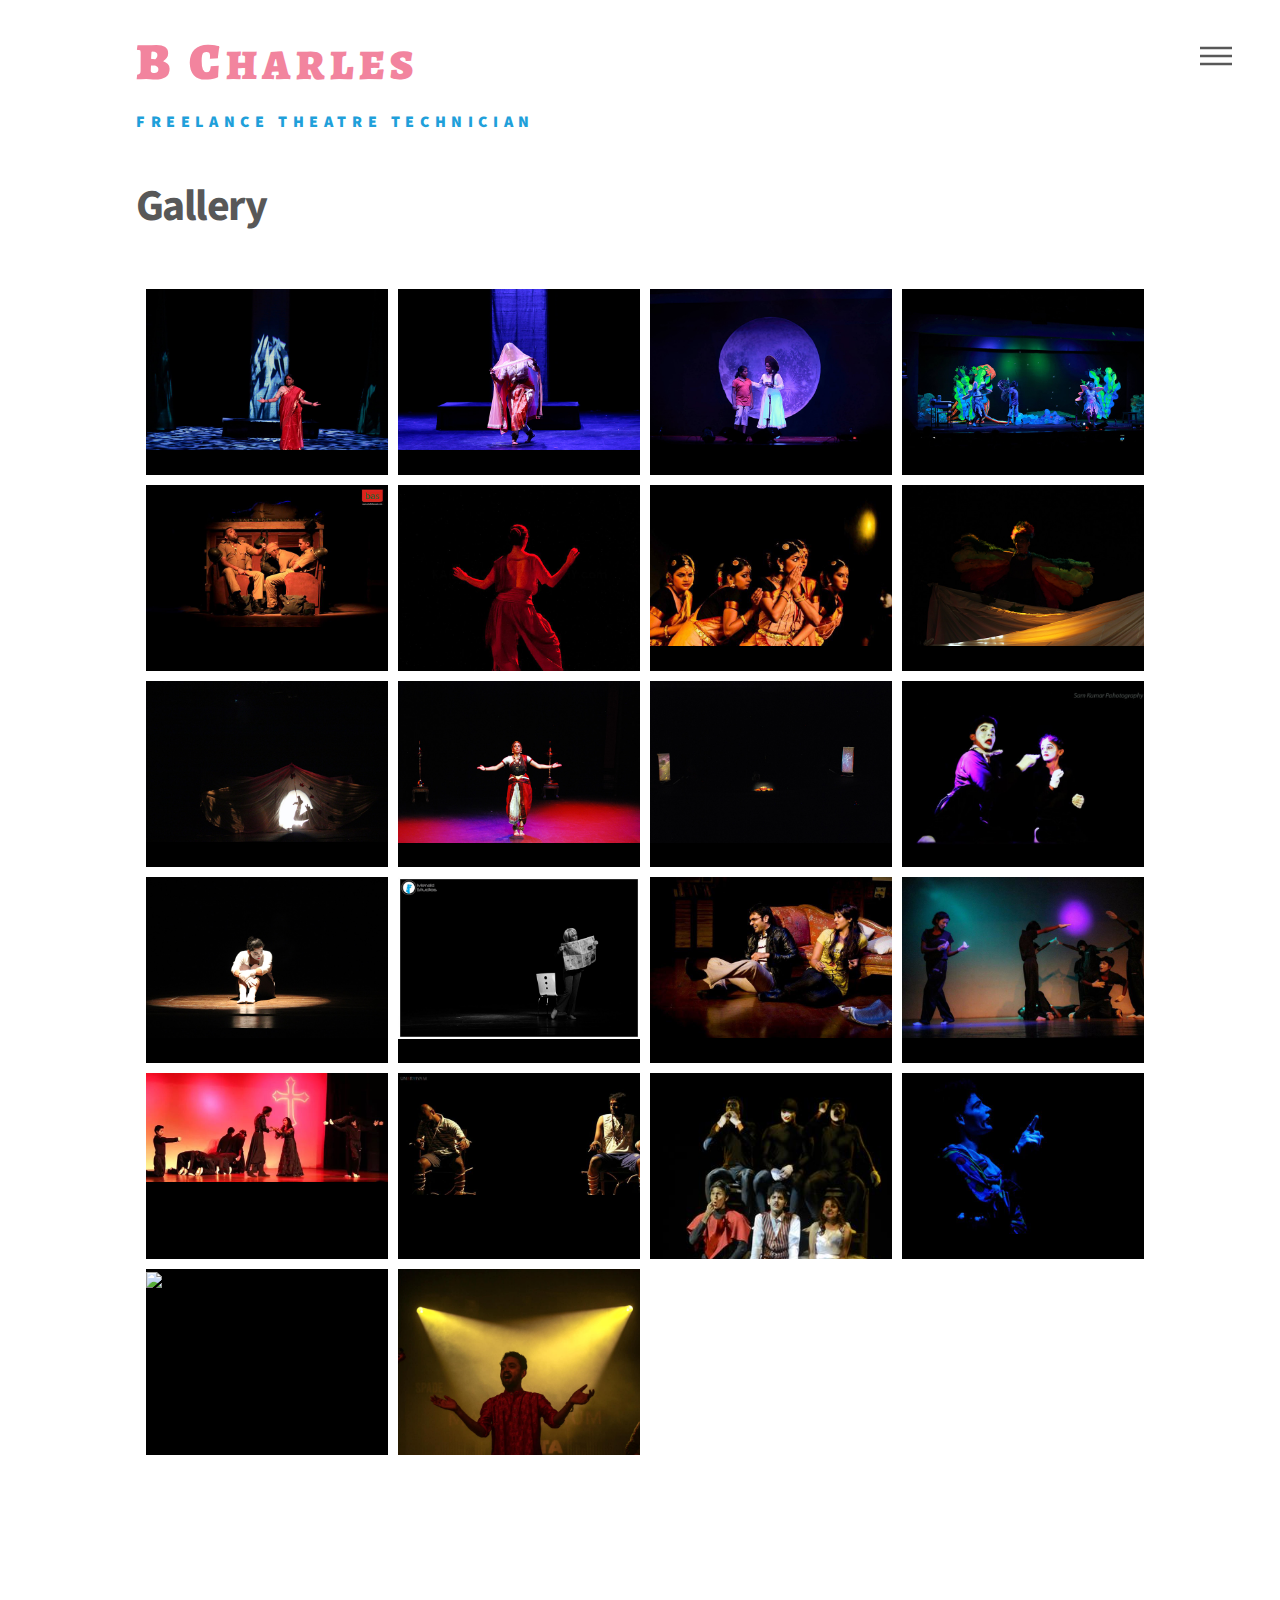
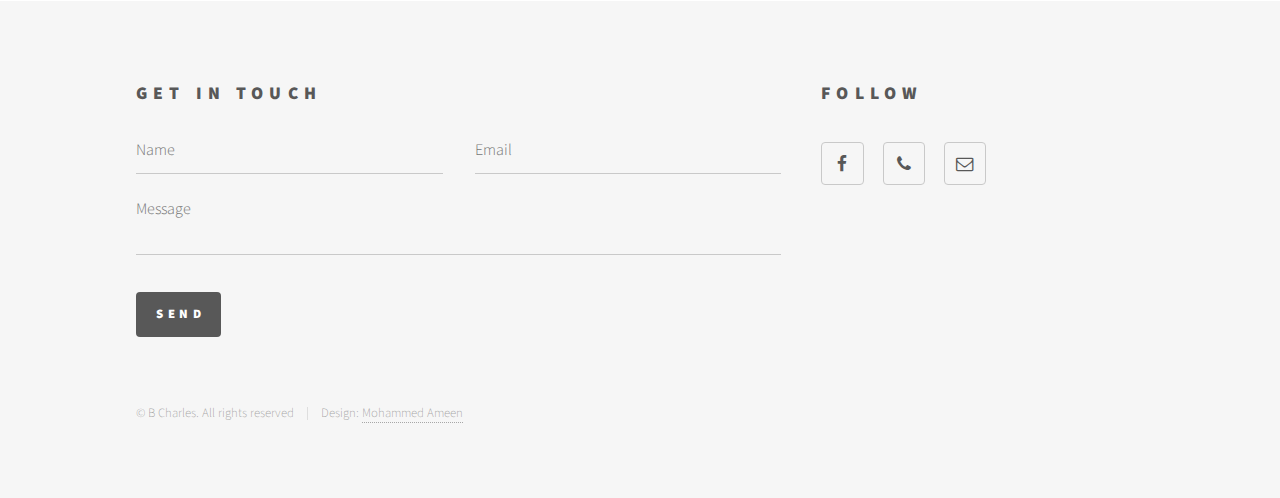
==== commit 54e875a1: "Update gallery.html" ====
--- a/gallery.html
+++ b/gallery.html
@@ -175,6 +175,11 @@
                     <div class="picture-container">
                         <a href="images/clown.jpg" class="swipebox" title="Clown">
                             <img src="images/clown.jpg" class="img-thumbnail">
+                        </a>
+                    </div>
+                     <div class="picture-container">
+                        <a href="images/mottamadi.jpg" class="swipebox" title="Mottamaadi Music">
+                            <img src="images/mottamadi.jpg" class="img-thumbnail">
                         </a>
                     </div>
                 </div>
@@ -228,4 +233,4 @@
         } )( jQuery );
     </script>
 </body>
-</html>+</html>
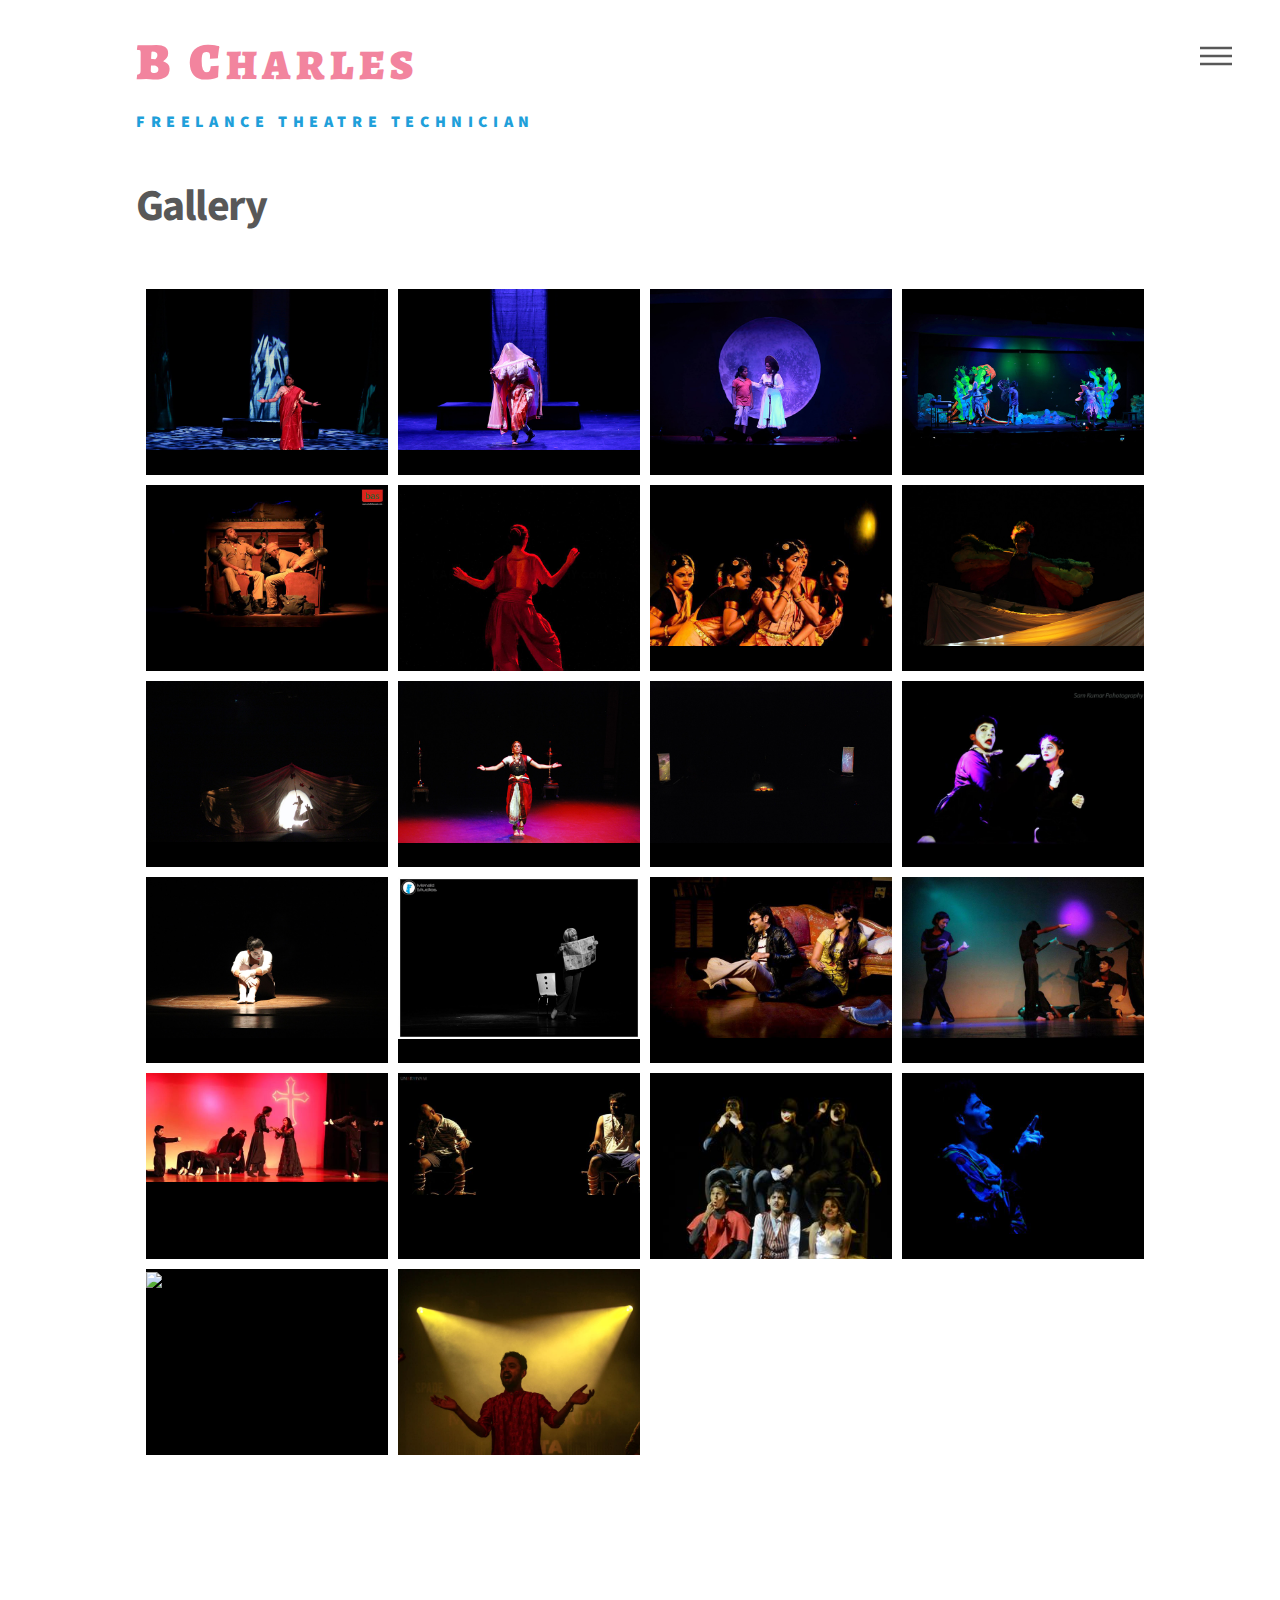
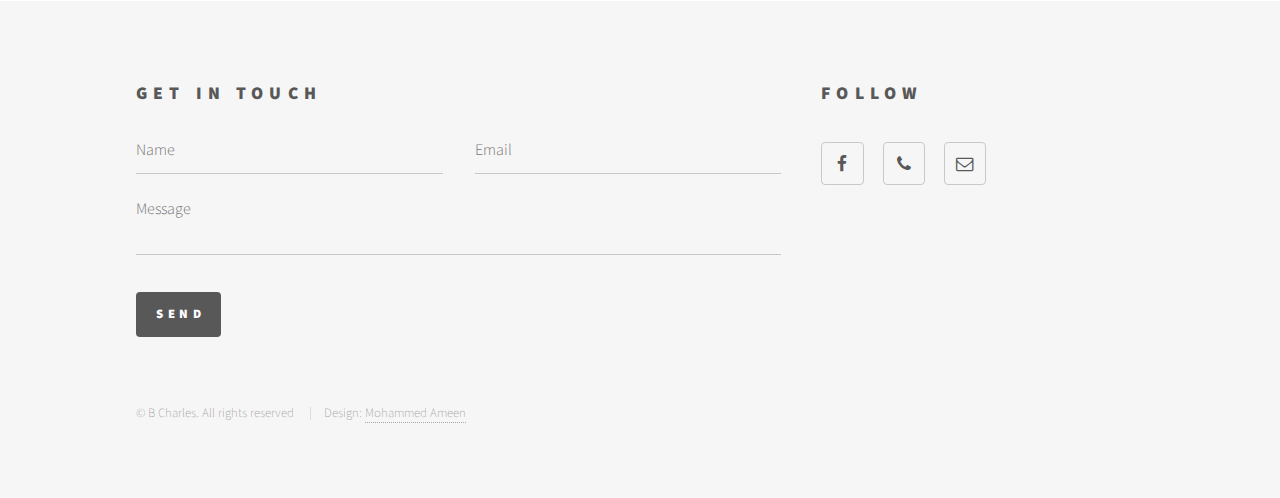
==== commit 3a34bac2: "Update New Image" ====
--- a/gallery.html
+++ b/gallery.html
@@ -1,236 +1,235 @@
 <!DOCTYPE html>
 <html lang="en">
-<!-- Head tag -->
-<head>
-    <meta charset="utf-8">
-    <meta http-equiv="X-UA-Compatible" content="IE=edge">
-    <meta name="viewport" content="width=device-width, initial-scale=1.0" />
-    <title>Charles: Freelance Theatre Technician's Gallery</title>
-    <!--[if lte IE 8]><script src="assets/js/ie/html5shiv.js"></script><![endif]-->
-    <link rel="stylesheet" href="assets/css/gallery.css" type="text/css" />
-    <!--[if lte IE 9]><link rel="stylesheet" href="assets/css/ie9.css" /><![endif]-->
-    <!--[if lte IE 8]><link rel="stylesheet" href="assets/css/ie8.css" /><![endif]-->
-    <!-- Meta tags -->
-    <meta name="description" content="I’m Charles B, a multi-faceted freelance theatre technician with a background in History & Psychology. I spend most of my time doing Theatre, particularly lighting design, sound, stage and event management." />
-    <meta name="keywords" content="charles b, b charles, charles theatre, chennai region, theatre, lighting design, sound design, stage design, set design, event management, freelance theatre technician, mithran devanesan, mithran, design, chennai, chennai theatre technician, freelance theatre chennai" />
-    <meta name="robots" content="index, nofollow">
-    <meta name="author" content="Charles B">
-    <!-- Open Graph -->
-    <meta property="og:title" content="Charles – Freelance Theatre Technician's Gallery.">
-    <meta property="og:site_name" content="theatrecharles.com">
-    <meta property="og:url" content="http://www.theatrecharles.com/gallery.html">
-    <meta property="og:description" content="I’m Charles B, a multi-faceted freelance theatre technician with a background in History & Psychology. I spend most of my time doing Theatre, particularly lighting design, sound, stage and event management.">
-    <meta property="og:type" content="website">
-    <meta property="og:image" content="https://s3.amazonaws.com/www.theatrecharles.com/charles-thumb.jpg" />
-    <!-- Twitter Card -->
-    <meta name="twitter:card" content="summary_large_image">
-    <meta name="twitter:site" content="theatrecharles.com">
-    <meta name="twitter:title" content="Charles – Freelance Theatre Technician's Gallery.">
-    <meta name="twitter:description" content="I’m Charles B, a multi-faceted freelance theatre technician with a background in History & Psychology. I spend most of my time doing Theatre, particularly lighting design, sound, stage and event management.">
-    <meta name="twitter:image:src" content="https://s3.amazonaws.com/www.theatrecharles.com/charles-thumb.jpg">
-    <!-- Gallery -->
-    <link rel="stylesheet" type="text/css" href="assets/css/swipebox.min.css" />
-    <!-- Google Analytics -->
-</head>
-
-<body>
-    <div id="wrapper">
-        <!-- Menu -->
-        <!-- Header -->
-        <header id="header">
+   <!-- Head tag -->
+   <head>
+      <meta charset="utf-8">
+      <meta http-equiv="X-UA-Compatible" content="IE=edge">
+      <meta name="viewport" content="width=device-width, initial-scale=1.0" />
+      <title>Charles: Freelance Theatre Technician's Gallery</title>
+      <!--[if lte IE 8]><script src="assets/js/ie/html5shiv.js"></script><![endif]-->
+      <link rel="stylesheet" href="assets/css/gallery.css" type="text/css" />
+      <!--[if lte IE 9]>
+      <link rel="stylesheet" href="assets/css/ie9.css" />
+      <![endif]-->
+      <!--[if lte IE 8]>
+      <link rel="stylesheet" href="assets/css/ie8.css" />
+      <![endif]-->
+      <!-- Meta tags -->
+      <meta name="description" content="I’m Charles B, a multi-faceted freelance theatre technician with a background in History & Psychology. I spend most of my time doing Theatre, particularly lighting design, sound, stage and event management." />
+      <meta name="keywords" content="charles b, b charles, charles theatre, chennai region, theatre, lighting design, sound design, stage design, set design, event management, freelance theatre technician, mithran devanesan, mithran, design, chennai, chennai theatre technician, freelance theatre chennai" />
+      <meta name="robots" content="index, nofollow">
+      <meta name="author" content="Charles B">
+      <!-- Open Graph -->
+      <meta property="og:title" content="Charles – Freelance Theatre Technician's Gallery.">
+      <meta property="og:site_name" content="theatrecharles.com">
+      <meta property="og:url" content="http://www.theatrecharles.com/gallery.html">
+      <meta property="og:description" content="I’m Charles B, a multi-faceted freelance theatre technician with a background in History & Psychology. I spend most of my time doing Theatre, particularly lighting design, sound, stage and event management.">
+      <meta property="og:type" content="website">
+      <meta property="og:image" content="https://s3.amazonaws.com/www.theatrecharles.com/charles-thumb.jpg" />
+      <!-- Twitter Card -->
+      <meta name="twitter:card" content="summary_large_image">
+      <meta name="twitter:site" content="theatrecharles.com">
+      <meta name="twitter:title" content="Charles – Freelance Theatre Technician's Gallery.">
+      <meta name="twitter:description" content="I’m Charles B, a multi-faceted freelance theatre technician with a background in History & Psychology. I spend most of my time doing Theatre, particularly lighting design, sound, stage and event management.">
+      <meta name="twitter:image:src" content="https://s3.amazonaws.com/www.theatrecharles.com/charles-thumb.jpg">
+      <!-- Gallery -->
+      <link rel="stylesheet" type="text/css" href="assets/css/swipebox.min.css" />
+      <!-- Google Analytics -->
+   </head>
+   <body>
+      <div id="wrapper">
+         <!-- Menu -->
+         <!-- Header -->
+         <header id="header">
             <div class="inner">
-
-                <!-- Logo -->
-                <a href="index.html" class="logo">
-                    <span class="title"><span class="cap">B C</span>harles</span><br/><span class="tagline">Freelance Theatre Technician</span>
-                </a>
-                <!-- Nav -->
-                <nav>
-                    <ul>
-                        <li><a href="#menu">Menu</a></li>
-                    </ul>
-                </nav>
+               <!-- Logo -->
+               <a href="index.html" class="logo">
+               <span class="title"><span class="cap">B C</span>harles</span><br/><span class="tagline">Freelance Theatre Technician</span>
+               </a>
+               <!-- Nav -->
+               <nav>
+                  <ul>
+                     <li><a href="#menu">Menu</a></li>
+                  </ul>
+               </nav>
             </div>
-        </header>
-
-        <!-- Menu -->
-        <nav id="menu">
+         </header>
+         <!-- Menu -->
+         <nav id="menu">
             <h2>Menu</h2>
             <ul>
-                <li><a href="index.html">Home</a></li>
-                <li><a href="portfolio.html">Portfolio</a></li>
-                <li><a href="gallery.html" class="active-page">Gallery</a></li>
-                <li><a href="about.html">About</a></li>
+               <li><a href="index.html">Home</a></li>
+               <li><a href="portfolio.html">Portfolio</a></li>
+               <li><a href="gallery.html" class="active-page">Gallery</a></li>
+               <li><a href="about.html">About</a></li>
             </ul>
-        </nav>
-
-        <div id="main">
+         </nav>
+         <div id="main">
             <div class="inner">
-                <!-- Main Content -->
-                <h1>Gallery</h1>
-                <!-- Gallery -->
-                <div class="gallery-container">
-                    <div class="picture-container">
-                        <a href="images/Aham-sita-Gowri.jpg" class="swipebox" title="Aham Sita Gowri">
-                            <img src="images/Aham-sita-Gowri.jpg" class="img-thumbnail">
-                        </a>
-                    </div>
-                    <div class="picture-container">
-                        <a href="images/Aham-Sita-Vidhya.jpg" class="swipebox" title="Aham Sita Vidhya">
-                            <img src="images/Aham-Sita-Vidhya.jpg" class="img-thumbnail">
-                        </a>
-                    </div>
-                    <div class="picture-container">
-                        <a href="images/Bharathi-2.jpg" class="swipebox" title="Bharati 2">
-                            <img src="images/Bharathi-2.jpg" class="img-thumbnail">
-                        </a>
-                    </div>
-                
-                    <div class="picture-container">
-                        <a href="images/Bharathi.jpg" class="swipebox" title="Bharathi">
-                            <img src="images/Bharathi.jpg" class="img-thumbnail">
-                        </a>
-                    </div>
-
-                    <div class="picture-container">
-                        <a href="images/biloxi-Blues.jpg" class="swipebox" title="Biloxi Blues">
-                            <img src="images/biloxi-Blues.jpg" class="img-thumbnail">
-                        </a>
-                    </div>
-                    <div class="picture-container">
-                        <a href="images/Dance-2.jpg" class="swipebox" title="Dance 2">
-                            <img src="images/Dance-2.jpg" class="img-thumbnail">
-                        </a>
-                    </div>
-                    <div class="picture-container">
-                        <a href="images/dance.jpg" class="swipebox" title="Dance">
-                            <img src="images/dance.jpg" class="img-thumbnail">
-                        </a>
-                    </div>
-                    <div class="picture-container">
-                        <a href="images/edith-2.jpg" class="swipebox" title="Edith 2">
-                            <img src="images/edith-2.jpg" class="img-thumbnail">
-                        </a>
-                    </div>
-                    <div class="picture-container">
-                        <a href="images/edith.jpg" class="swipebox" title="Edith">
-                            <img src="images/edith.jpg" class="img-thumbnail">
-                        </a>
-                    </div>
-                    <div class="picture-container">
-                        <a href="images/F&A-anju.jpg" class="swipebox" title="Fire & Ash Anju">
-                            <img src="images/F&A-anju.jpg" class="img-thumbnail">
-                        </a>
-                    </div>
-                    <div class="picture-container">
-                        <a href="images/fire-&-Ash.jpg" class="swipebox" title="Fire & Ash">
-                            <img src="images/fire-&-Ash.jpg" class="img-thumbnail">
-                        </a>
-                    </div>
-                    <div class="picture-container">
-                        <a href="images/Mime-Festival.jpg" class="swipebox" title="Mime Festival">
-                            <img src="images/Mime-Festival.jpg" class="img-thumbnail">
-                        </a>
-                    </div>
-                    <div class="picture-container">
-                        <a href="images/mime.jpg" class="swipebox" title="Mime">
-                            <img src="images/mime.jpg" class="img-thumbnail">
-                        </a>
-                    </div>
-                    <div class="picture-container">
-                        <a href="images/ofra-France.jpg" class="swipebox" title="ofra France">
-                            <img src="images/ofra-France.jpg" class="img-thumbnail">
-                        </a>
-                    </div>
-                    <div class="picture-container">
-                        <a href="images/Raj-&-his-red-hot-lovers.jpg" class="swipebox" title="Raj & his red hot lovers">
-                            <img src="images/Raj-&-his-red-hot-lovers.jpg" class="img-thumbnail">
-                        </a>
-                    </div>
-                    <div class="picture-container">
-                        <a href="images/mactrics.jpeg" class="swipebox" title="Mactrics">
-                            <img src="images/mactrics.jpeg" class="img-thumbnail">
-                        </a>
-                    </div>
-                    <div class="picture-container">
-                        <a href="images/Macbeth.jpeg" class="swipebox" title="Macbeth">
-                            <img src="images/Macbeth.jpeg" class="img-thumbnail">
-                        </a>
-                    </div>
-                    <div class="picture-container">
-                        <a href="images/show-Boat.jpg" class="swipebox" title="Show boat">
-                            <img src="images/show-Boat.jpg" class="img-thumbnail">
-                        </a>
-                    </div>
-                    <div class="picture-container">
-                        <a href="images/circus.jpg" class="swipebox" title="Circus">
-                            <img src="images/circus.jpg" class="img-thumbnail">
-                        </a>
-                    </div>
-                    <div class="picture-container">
-                        <a href="images/vidhuran.jpeg" class="swipebox" title="Vidhuran">
-                            <img src="images/vidhuran.jpeg" class="img-thumbnail">
-                        </a>
-                    </div>
-                    <div class="picture-container">
-                        <a href="images/clown.jpg" class="swipebox" title="Clown">
-                            <img src="images/clown.jpg" class="img-thumbnail">
-                        </a>
-                    </div>
-                     <div class="picture-container">
-                        <a href="images/mottamadi.jpg" class="swipebox" title="Mottamaadi Music">
-                            <img src="images/mottamadi.jpg" class="img-thumbnail">
-                        </a>
-                    </div>
-                </div>
+               <!-- Main Content -->
+               <h1>Gallery</h1>
+               <!-- Gallery -->
+               <div class="gallery-container">
+                  <div class="picture-container">
+                     <a href="images/Aham-sita-Gowri.jpg" class="swipebox" title="Aham Sita Gowri">
+                     <img src="images/Aham-sita-Gowri.jpg" class="img-thumbnail">
+                     </a>
+                  </div>
+                  <div class="picture-container">
+                     <a href="images/Aham-Sita-Vidhya.jpg" class="swipebox" title="Aham Sita Vidhya">
+                     <img src="images/Aham-Sita-Vidhya.jpg" class="img-thumbnail">
+                     </a>
+                  </div>
+                  <div class="picture-container">
+                     <a href="images/Bharathi-2.jpg" class="swipebox" title="Bharati 2">
+                     <img src="images/Bharathi-2.jpg" class="img-thumbnail">
+                     </a>
+                  </div>
+                  <div class="picture-container">
+                     <a href="images/Bharathi.jpg" class="swipebox" title="Bharathi">
+                     <img src="images/Bharathi.jpg" class="img-thumbnail">
+                     </a>
+                  </div>
+                  <div class="picture-container">
+                     <a href="images/biloxi-Blues.jpg" class="swipebox" title="Biloxi Blues">
+                     <img src="images/biloxi-Blues.jpg" class="img-thumbnail">
+                     </a>
+                  </div>
+                  <div class="picture-container">
+                     <a href="images/Dance-2.jpg" class="swipebox" title="Dance 2">
+                     <img src="images/Dance-2.jpg" class="img-thumbnail">
+                     </a>
+                  </div>
+                  <div class="picture-container">
+                     <a href="images/dance.jpg" class="swipebox" title="Dance">
+                     <img src="images/dance.jpg" class="img-thumbnail">
+                     </a>
+                  </div>
+                  <div class="picture-container">
+                     <a href="images/edith-2.jpg" class="swipebox" title="Edith 2">
+                     <img src="images/edith-2.jpg" class="img-thumbnail">
+                     </a>
+                  </div>
+                  <div class="picture-container">
+                     <a href="images/edith.jpg" class="swipebox" title="Edith">
+                     <img src="images/edith.jpg" class="img-thumbnail">
+                     </a>
+                  </div>
+                  <div class="picture-container">
+                     <a href="images/F&A-anju.jpg" class="swipebox" title="Fire & Ash Anju">
+                     <img src="images/F&A-anju.jpg" class="img-thumbnail">
+                     </a>
+                  </div>
+                  <div class="picture-container">
+                     <a href="images/fire-&-Ash.jpg" class="swipebox" title="Fire & Ash">
+                     <img src="images/fire-&-Ash.jpg" class="img-thumbnail">
+                     </a>
+                  </div>
+                  <div class="picture-container">
+                     <a href="images/Mime-Festival.jpg" class="swipebox" title="Mime Festival">
+                     <img src="images/Mime-Festival.jpg" class="img-thumbnail">
+                     </a>
+                  </div>
+                  <div class="picture-container">
+                     <a href="images/mime.jpg" class="swipebox" title="Mime">
+                     <img src="images/mime.jpg" class="img-thumbnail">
+                     </a>
+                  </div>
+                  <div class="picture-container">
+                     <a href="images/ofra-France.jpg" class="swipebox" title="ofra France">
+                     <img src="images/ofra-France.jpg" class="img-thumbnail">
+                     </a>
+                  </div>
+                  <div class="picture-container">
+                     <a href="images/Raj-&-his-red-hot-lovers.jpg" class="swipebox" title="Raj & his red hot lovers">
+                     <img src="images/Raj-&-his-red-hot-lovers.jpg" class="img-thumbnail">
+                     </a>
+                  </div>
+                  <div class="picture-container">
+                     <a href="images/mactrics.jpeg" class="swipebox" title="Mactrics">
+                     <img src="images/mactrics.jpeg" class="img-thumbnail">
+                     </a>
+                  </div>
+                  <div class="picture-container">
+                     <a href="images/Macbeth.jpeg" class="swipebox" title="Macbeth">
+                     <img src="images/Macbeth.jpeg" class="img-thumbnail">
+                     </a>
+                  </div>
+                  <div class="picture-container">
+                     <a href="images/show-Boat.jpg" class="swipebox" title="Show boat">
+                     <img src="images/show-Boat.jpg" class="img-thumbnail">
+                     </a>
+                  </div>
+                  <div class="picture-container">
+                     <a href="images/circus.jpg" class="swipebox" title="Circus">
+                     <img src="images/circus.jpg" class="img-thumbnail">
+                     </a>
+                  </div>
+                  <div class="picture-container">
+                     <a href="images/vidhuran.jpeg" class="swipebox" title="Vidhuran">
+                     <img src="images/vidhuran.jpeg" class="img-thumbnail">
+                     </a>
+                  </div>
+                  <div class="picture-container">
+                     <a href="images/clown.jpg" class="swipebox" title="Clown">
+                     <img src="images/clown.jpg" class="img-thumbnail">
+                     </a>
+                  </div>
+                  <div class="picture-container">
+                     <a href="images/mottamadi.jpg" class="swipebox" title="Mottamaadi Music">
+                     <img src="images/mottamadi.jpg" class="img-thumbnail">
+                     </a>
+                  </div>
+               </div>
             </div>
-        </div>
-        <!-- Footer -->
-        <footer id="footer">
+         </div>
+         <!-- Footer -->
+         <footer id="footer">
             <div class="inner">
-                <section>
-                    <h2>Get in touch</h2>
-                    <form method="post" action="https://formspree.io/theatrecharles@gmail.com">
-                        <div class="field half first">
-                            <input type="text" name="name" id="name" placeholder="Name" />
-                        </div>
-                        <div class="field half">
-                            <input type="email" name="email" id="email" placeholder="Email" />
-                        </div>
-                        <div class="field">
-                            <textarea name="message" id="message" placeholder="Message"></textarea>
-                        </div>
-                        <input type="hidden" name="_next" value="http://www.theatrecharles.com/thanks.html" />
-                        <ul class="actions">
-                            <li><input type="submit" value="Send" class="special" /></li>
-                        </ul>
-                    </form>
-                </section>
-                <section>
-                    <h2>Follow</h2>
-                    <ul class="icons">
-                        <li><a href="https://www.facebook.com/TheatreCharles/" class="icon style2 fa-facebook"><span class="label">Facebook</span></a></li>
-                        <li><a href="tel:+919841495497" class="icon style2 fa-phone"><span class="label">Phone</span></a></li>
-                        <li><a href="mailto:theatrecharles@gmail.com" class="icon style2 fa-envelope-o"><span class="label">Email</span></a></li>
-                    </ul>
-                </section>
-                <ul class="copyright">
-                    <li>&copy; B Charles. All rights reserved</li><li>Design: <a href="http://ameen.in">Mohammed Ameen</a></li>
-                </ul>
+               <section>
+                  <h2>Get in touch</h2>
+                  <form method="post" action="https://formspree.io/theatrecharles@gmail.com">
+                     <div class="field half first">
+                        <input type="text" name="name" id="name" placeholder="Name" />
+                     </div>
+                     <div class="field half">
+                        <input type="email" name="email" id="email" placeholder="Email" />
+                     </div>
+                     <div class="field">
+                        <textarea name="message" id="message" placeholder="Message"></textarea>
+                     </div>
+                     <input type="hidden" name="_next" value="http://www.theatrecharles.com/thanks.html" />
+                     <ul class="actions">
+                        <li><input type="submit" value="Send" class="special" /></li>
+                     </ul>
+                  </form>
+               </section>
+               <section>
+                  <h2>Follow</h2>
+                  <ul class="icons">
+                     <li><a href="https://www.facebook.com/TheatreCharles/" class="icon style2 fa-facebook"><span class="label">Facebook</span></a></li>
+                     <li><a href="tel:+919841495497" class="icon style2 fa-phone"><span class="label">Phone</span></a></li>
+                     <li><a href="mailto:theatrecharles@gmail.com" class="icon style2 fa-envelope-o"><span class="label">Email</span></a></li>
+                  </ul>
+               </section>
+               <ul class="copyright">
+                  <li>&copy; B Charles. All rights reserved</li>
+                  <li>Design: <a href="http://ameen.in">Mohammed Ameen</a></li>
+               </ul>
             </div>
-        </footer>
-    </div>
-<!-- Scripts -->
-    <script src="https://ajax.googleapis.com/ajax/libs/jquery/2.2.4/jquery.min.js"></script>
-    <script src="assets/js/skel.min.js"></script>
-    <script src="assets/js/util.js"></script>
-    <!--[if lte IE 8]><script src="assets/js/ie/respond.min.js"></script><![endif]-->
-    <script src="assets/js/main.js"></script>
-    <script src="assets/js/jquery.swipebox.min.js"></script>
-    <script type="text/javascript">
-        ;( function( $ ) {
-            $( '.swipebox' ).swipebox();
-        } )( jQuery );
-    </script>
-</body>
+         </footer>
+      </div>
+      <!-- Scripts -->
+      <script src="https://ajax.googleapis.com/ajax/libs/jquery/2.2.4/jquery.min.js"></script>
+      <script src="assets/js/skel.min.js"></script>
+      <script src="assets/js/util.js"></script>
+      <!--[if lte IE 8]><script src="assets/js/ie/respond.min.js"></script><![endif]-->
+      <script src="assets/js/main.js"></script>
+      <script src="assets/js/jquery.swipebox.min.js"></script>
+      <script type="text/javascript">
+         ;( function( $ ) {
+             $( '.swipebox' ).swipebox();
+         } )( jQuery );
+      </script>
+   </body>
 </html>
